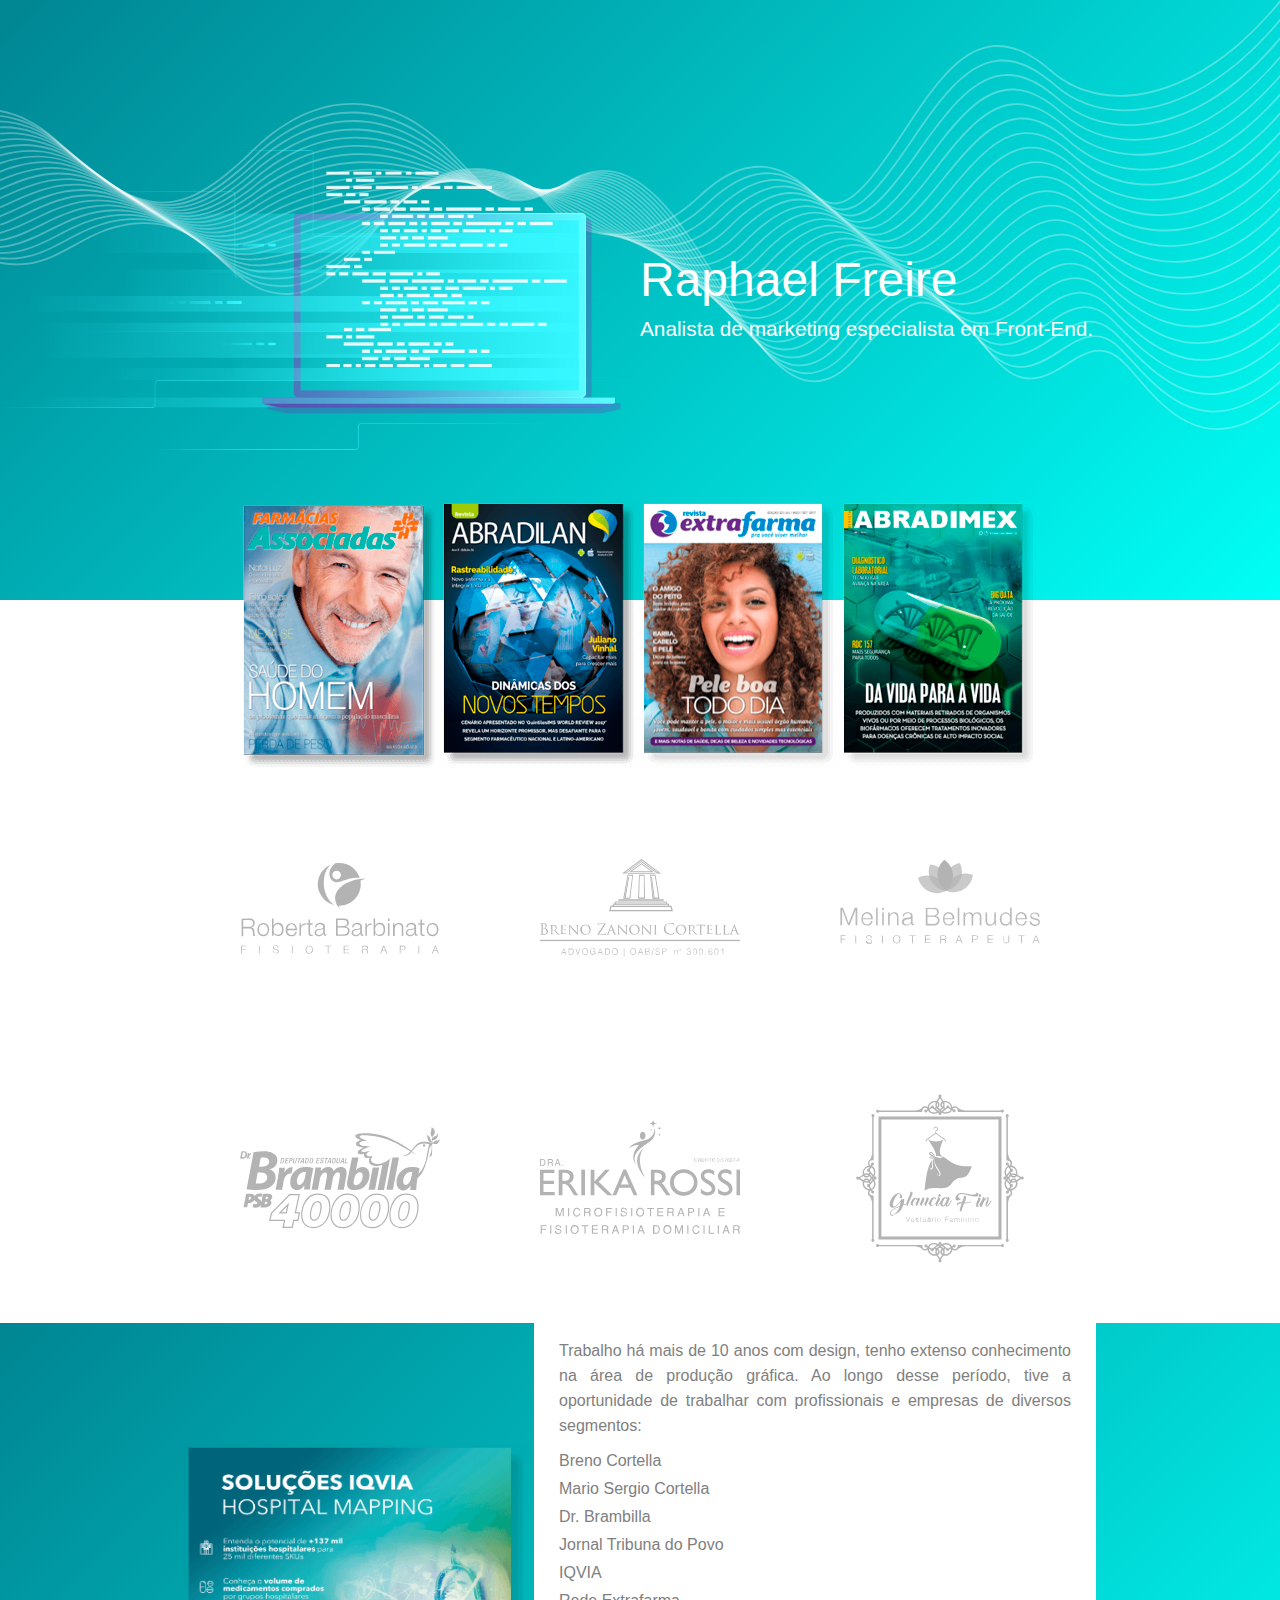
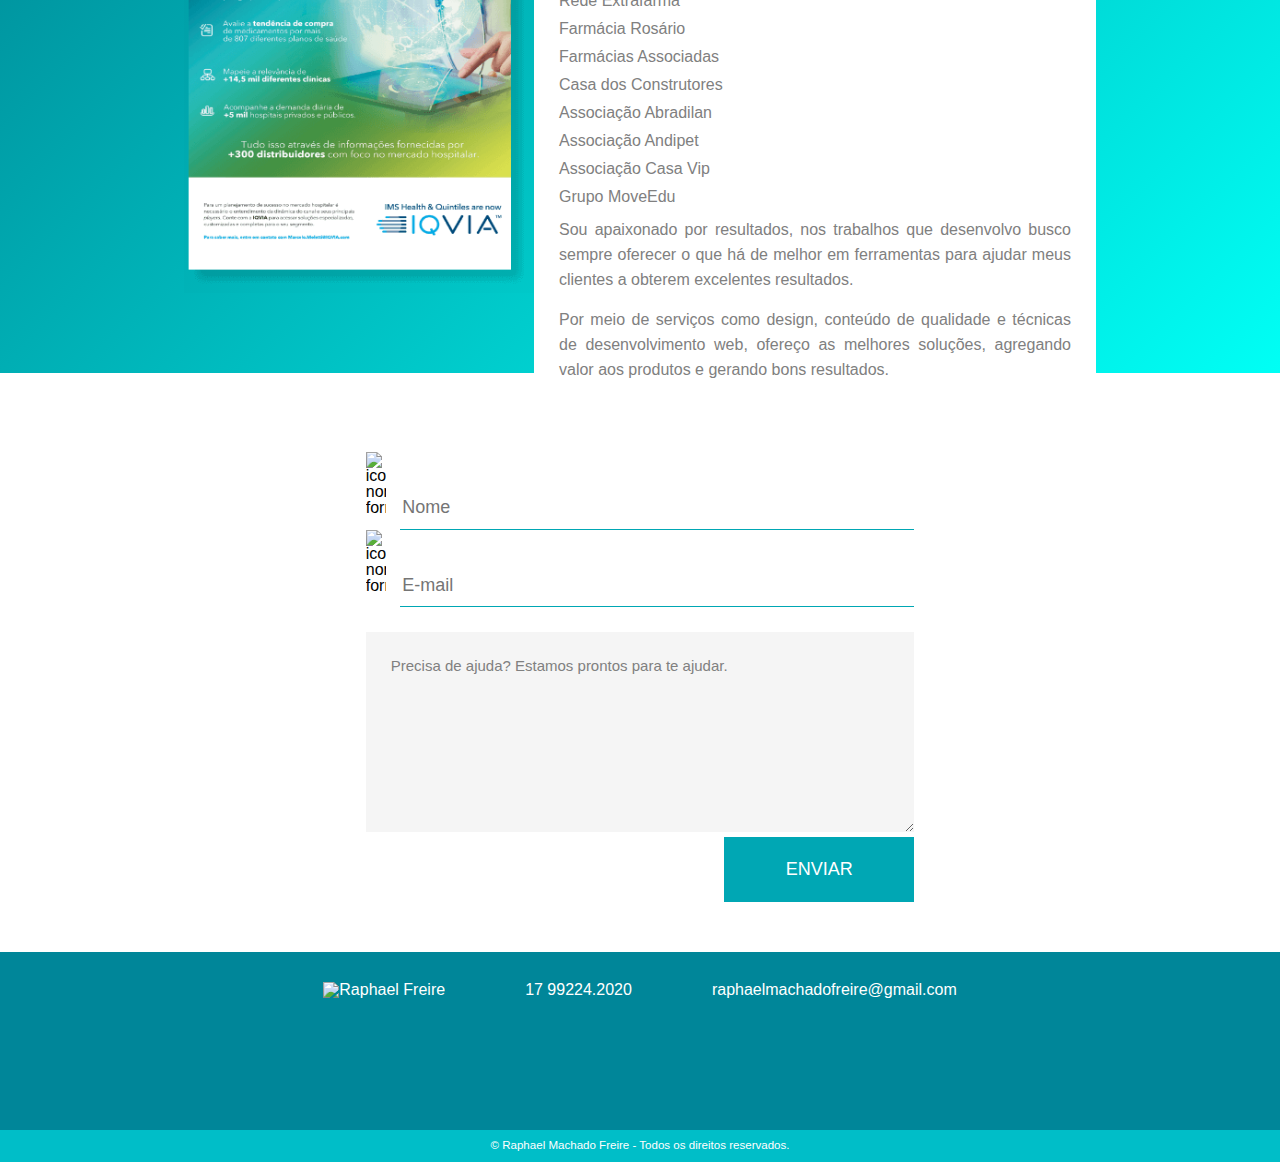
==== index.html @ aec0af68 "adicionando favicon.svg" ====
<!DOCTYPE html>
<html lang="pt-BR">

<head role="head da página com link e meta tag">
     <link rel="canonical" href="https://www.raphaelmachadofreire.com.br">
     
     <!-- github.com/aFarkas/lazysizes -->
     <script async src="js/lazysizes.min.js"></script>

     <!-- Global site tag (gtag.js) - Google Analytics -->
     <script src="https://www.googletagmanager.com/gtag/js?id=UA-25238495-2" async ></script>
     <script async>
          window.dataLayer = window.dataLayer || [];
          function gtag() { dataLayer.push(arguments); }
          gtag('js', new Date());

          gtag('config', 'UA-25238495-2', { 'optimize_id': 'GTM-WN7WGVF' });
     </script>


     <meta charset="UTF-8" />
     <meta name="viewport" content="width=device-width,minimum-scale=1,initial-scale=1">
     <meta name="theme-color" content="#00a7b4">
     <meta http-equiv="X-UA-Compatible" content="ie=edge" />
     <meta name="google-site-verification" content="UfhM5A5IC6pMGNiTQcW6OV1zu-jPOKPZ3PD6AAuu4PM" />
     <meta name="Description" content="Raphael Freire - Analista de Marketing especialista em Front-End. Desenvolvimento de sites e marketing digital que geram bons resultados." />

     <title>Raphael Freire - Desenvolvedor Front-End</title>
     <link rel="manifest" href="/manifest.json">
     <link rel="shortcut icon" type="image/svg" href="img/favicon.png" />
     <link rel="stylesheet preload" as="style" href="css/generic/reset.min.css" />
     <link rel="stylesheet preload" as="style" href="css/generic/base.css" />
     <link rel="stylesheet preload" as="style" href="css/components/primary.css" />
     <link rel="stylesheet preload" as="style" media="(max-width: 750px)" href="css/components/primary-max-750.css" />
     <link rel="stylesheet preload" as="style" media="(max-width: 600px)" href="css/components/primary-max-600.css" />
     <link rel="stylesheet preload" as="style" media="(max-width: 450px)" href="css/components/primary-max-450.css" />
     <link rel="stylesheet preload" as="style" media="(max-width: 320px)" href="css/components/primary-max-320.css" />
     
     <link rel="stylesheet preload" as="style" href="css/components/second.css" />
     <link rel="stylesheet preload" as="style" media="(max-width: 750px)" href="css/components/second-max-750.css" />
     <link rel="stylesheet preload" as="style" media="(max-width: 600px)" href="css/components/second-max-600.css" />
     <link rel="stylesheet preload" as="style" media="(max-width: 450px)" href="css/components/second-max-450.css" />
    <link rel="stylesheet preload" as="style" media="(max-width: 320px)" href="css/components/second-max-320.css" />
      
     <link rel="stylesheet preload" as="style" href="css/components/third.css" />
     <link rel="stylesheet preload" as="style" href="css/components/four.css" />
     <link rel="stylesheet preload" as="style" href="css/components/formulario.css" />
     <link rel="stylesheet preload" as="style" href="css/components/footer.css" />
</head>

<body role="main">
     <div class="primary">
          <img class="lazyload icon-computador" role="img" data-src="img/computador.svg" title="icone de um computador em movimento" alt="icone de um computador" type="image/svg"/>
          <div class="chamada-principal">
               <h1 class="title">Raphael Freire</h1>
               <p class="sub-title">Analista de marketing especialista em Front-End.</p>
          </div>
     </div>

     <div class="second">
          
          
          <img class="lazyload revista" role="img" data-src="/img/revista-associadas.png" title="revista desenvolvida para rede de fármacia associadas" alt="capa da revista associadas" type="image/png">
          <a target="_blank" rel="noopener" href="https://issuu.com/cmn-revistascustomizadas/docs/revista_abradilan_36?e=26752715/52195129">
               <img class="lazyload revista" role="img" data-src="/img/revista-abradilan.png" title="revista desenvolvida para associação abradilan" alt="capa da revista abradilan" type="image/png" />
          </a>
          <a target="_blank" rel="noopener" href="https://issuu.com/freireraphael/docs/revista_extrafarma_33">
               <img class="lazyload revista" role="img" data-src="/img/revista-extrafarma.png" title="revista desenvolvida para rede de fármacia extrafarma" alt="capa da revista extrafarma" type="image/png" />
          </a>
          <a target="_blank" rel="noopener" href="https://issuu.com/cmn-revistascustomizadas/docs/revista_abradimex_02_mobile">
               <img class="lazyload revista" role="img" data-src="/img/revista-abradimex.png" title="revista desenvolvida para associação abradimex" alt="capa da revista abradimex" type="image/png" />
          </a>
     </div>
     <div class="third">
          <div class="logo roberta" role="img" title="logo desenvolvido para fisioterapeuta roberta barbinato" alt="logo fisioterapeuta roberta barbinato"></div>
          <div class="logo breno" role="img" title="logo desenvolvido para advogado breno cortella" alt="logo advogado breno zanoni cortella"></div>
          <div class="logo melina" role="img" title="logo desenvolvido para fisioterapeuta melina" alt="logo fisioterapeuta melina belmudes"></div>
     </div>
     <div class="third">
          <div class="logo brambilla" role="img" title="logo desenvolvido para candidato a deputado estadual dr. brambilla" alt="logo dr. nelson dimas brambilla"></div>
          <div class="logo erika" role="img" title="logo desenvolvido para fisioterapeuta erika rossi" alt="logo fisioterapeuta erika rossi"></div>
          <div class="logo glaucia" role="img" title="logo desenvolvido para loja da glaucia fin" alt="logo loja glaucia fin"></div>
     </div>
     <div class="four">
          <img class="lazyload -destaque" role="img" data-src="/img/anuncio-iqvia.png" title="anuncio desenvolvido para empresa iqvia" alt="anuncio para empresa iqvia" type="image/png" />
          <div class="conteudo">
               <p>
                    Trabalho há mais de 10 anos com design, tenho extenso
                    conhecimento na área de produção gráfica. Ao longo
                    desse período, tive a oportunidade de trabalhar com
                    profissionais e empresas de diversos segmentos:
               </p>
               <ul>
                    <li><a target="_blank" rel="noopener" href="https://brenocortella.com.br">Breno Cortella</a></li>
                    <li>Mario Sergio Cortella</li>
                    <li><a target="_blank" rel="noopener" href="https://issuu.com/freireraphael/docs/jornal-brambilla-40140-araras_-_mob">Dr. Brambilla</a></li>
                    <li><a target="_blank" rel="noopener" href="http://www.tribunadopovo.com.br/">Jornal Tribuna do Povo</a></li>
                    <li><a target="_blank" rel="noopener" href="https://issuu.com/freireraphael/docs/iqvia_insights_-_n_17_-_revisao2">IQVIA</a></li>
                    <li><a target="_blank" rel="noopener" href="https://www.extrafarma.com.br/">Rede Extrafarma</a></li>
                    <li><a target="_blank" rel="noopener" href="https://issuu.com/freireraphael/docs/revista_20rosario">Farmácia Rosário</a></li>
                    <li><a target="_blank" rel="noopener" href="https://farmaciasassociadas.com.br/">Farmácias Associadas</a></li>
                    <li><a target="_blank" rel="noopener" href="https://issuu.com/freireraphael/docs/casa_dos_construtores">Casa dos Construtores</a></li>
                    <li><a target="_blank" rel="noopener" href="http://abradilan.com.br/#/revista">Associação Abradilan</a></li>
                    <li><a target="_blank" rel="noopener" href="https://issuu.com/cmn-revistascustomizadas/docs/petdream_andipet_19?e=26752715/45238994">Associação Andipet</a></li>
                    <li><a target="_blank" rel="noopener" href="https://issuu.com/freireraphael/docs/associacao_casa_vip_19">Associação Casa Vip</a></li>
                    <li><a target="_blank" rel="noopener" href="https://www.moveedu.com.br/">Grupo MoveEdu</a></li>
               </ul>
               <p>
                    Sou apaixonado por resultados, nos trabalhos que
                    desenvolvo busco sempre oferecer o que há de melhor em
                    ferramentas para ajudar meus clientes a obterem
                    excelentes resultados.
               </p>
               <p>
                    Por meio de serviços como design, conteúdo de qualidade
                    e técnicas de desenvolvimento web, ofereço as melhores
                    soluções, agregando valor aos produtos e gerando bons
                    resultados.
               </p>
          </div>
     </div>

     <div role="form" class="formulario">
          <form name="contact" method="POST" data-netlify="true">
               <label>
                    <img class="lazyload icon-nome" type="image/svg" role="img" data-src="/img/icon-form-nome.svg" alt="icone nome formulário">
                    <input class="form-nome" type="text" name="name" placeholder="Nome" />
               </label><br/>
               <label>
                    <img class="lazyload icon-email" type="image/svg" role="img" data-src="/img/icon-form-email.svg" alt="icone nome formulário">
                    <input class="form-email" type="email" name="email" placeholder="E-mail" />
               </label>
               <label> 
                    <textarea class="form-message" name="message">Precisa de ajuda? Estamos prontos para te ajudar.</textarea>
               </label>
               <button type="submit" aria-label ="Enviar Mensagem">Enviar</button>
          </form>
     </div>


     <footer role="contentinfo" class="footer">

          <div class="footer-primary">
               <img class="lazyload foto-rodape" data-src="/img/foto-rodape-raphael-freire.png" alt="Raphael Freire" type="image/png">
               <p class="telefone">17 99224.2020</p>
               <p>raphaelmachadofreire@gmail.com</p>
          </div>
          
          <div class="credito -second">
               <p class="credito">© Raphael Machado Freire - Todos os direitos reservados.</p>
          </div>
          
     </footer>

     <script async type="application/ld+json">
          {
              "@context": "http://schema.org",
              "@type": "Organization",
              "url": "https://www.raphaelmachadofreire.com.br",
              "contactPoint": [
                { "@type": "ContactPoint",
                  "telephone": "+55-17-99224-2020",
                  "contactType": "customer service"
                }],
               "name": "Raphael Freire",
               "description": "Trabalho há mais de 10 anos com design, tenho extenso conhecimento na área de produção gráfica e desenvolvimento web."    
          }
     </script>

     <!--Start of Tawk.to Script-->
     <script async type="text/javascript">
          var Tawk_API = Tawk_API || {}, Tawk_LoadStart = new Date();
          (() => {
               let s1 = document.createElement("script"), s0 = document.querySelectorAll("script")[0];
               s1.async = true;
               s1.src = 'https://embed.tawk.to/5c92f219101df77a8be3ac16/default';
               s1.charset = 'UTF-8';
               s1.setAttribute('crossorigin', '*');
               s0.parentNode.insertBefore(s1, s0);
          })();
     </script>
     <!--End of Tawk.to Script-->

    
     <script src="sw.js"></script>
     <script src="app.js"></script>
    
     </body>
</html>
---- css/generic/base.css ----
body{
  font-family: 'Open Sans', sans-serif;
}
---- css/components/primary.css ----
.primary {
	display: flex;
	align-items: center;
	width: 100%;
	height: 600px;
}

.primary::before {
	content: "";
	width: 100%;
	height: 600px;
	position: absolute;
	top: 0;
	left: 0;
	background: linear-gradient(-45deg, #00fff6 0%, rgba(0, 133, 147, 1) 100%);
	z-index: -1;
}

.primary::after {
	content: "";
	width: 100%;
	height: 600px;
	position: absolute;
	top: 0;
	left: 0;
	background: no-repeat url(/img/linhas-detalhe.svg);
	background-attachment: fixed;
	z-index: -1;
}

.icon-computador {
	position: relative;
	width: 50%;
}

.chamada-principal {
	width: 50%;
}

.title {
	position: relative;
	font-weight: 400;
	font-size: 3em;
	color: #fff;
}

.sub-title {
	position: relative;
	margin-top: 10px;
	color: #fff;
	font-weight: 300;
	font-size: 1.3em;
	line-height: 1.4em;
}
---- css/components/primary-max-750.css ----
@media (max-width: 750px) {
	.primary {
		height: 475px;
	}

	.title {
		font-size: 2.5em;
	}

	.icon-computador {
		width: 45%;
		transform: translateX(-40px);
	}

	.chamada-principal {
		width: 45%;
	}
}
---- css/components/primary-max-600.css ----
@media (max-width: 600px) {
	.primary {
		display: block;
		text-align: center;
		padding-top: 5%;
		height: 450px;
	}

	.sub-title {
		line-height: 1.4em;
		padding-left: 40px;
		padding-right: 40px;
	}

	.primary::before {
		width: 100%;
		height: 450px;
	}

	.icon-computador {
		width: 100%;
		transform: translateX(-113px);
	}

	.chamada-principal {
		width: 100%;
	}
}
---- css/components/primary-max-450.css ----
@media (max-width: 450px) {
	.icon-computador {
		transform: translateX(-83px);
	}
}
---- css/components/primary-max-320.css ----
@media (max-width: 320px) {
	.primary {
		height: 280px;
	}

	.primary::before {
		height: 380px;
	}

	.icon-computador {
		transform: translateX(-50px);
	}

	.title {
		font-size: 2.6em;
	}

	.sub-title {
		padding-left: 10px;
		padding-right: 10px;
	}
}
---- css/components/second.css ----
.second {
	position: relative;
	display: flex;
	align-items: center;
	flex-wrap: wrap;
	justify-content: center;
	margin-top: -100px;
}

.second .revista {
	width: 200px;
	height: 270px;
}
---- css/components/second-max-750.css ----
@media (max-width: 750px) {
	.second {
		margin-top: -35px;
	}

	.second .revista {
		width: 160px;
		height: 230px;
	}
}
---- css/components/second-max-600.css ----
@media (max-width: 600px) {
	.second {
		margin-top: -50px;
		justify-content: center;
	}

	.second .revista {
		width: 120px;
		height: 170px;
	}
}
---- css/components/second-max-450.css ----
@media (max-width: 450px) {
	.second {
		margin-top: -100px;
	}

	.second .revista {
		width: 170px;
		height: 230px;
	}
}
---- css/components/second-max-320.css ----
@media (max-width: 320px) {
	.second {
		margin-top: 0px;
	}

	.second .revista {
		width: 240px;
		height: 300px;
	}
}
---- css/components/third.css ----
.third {
	position: relative;
	display: flex;
	align-items: center;
	flex-wrap: wrap;
	justify-content: center;
}

.third .logo {
	margin: 50px;
	width: 200px;
	height: 170px;
	background-image: url(/img/logos.svg);
	background-size: 100%;
	background-repeat: no-repeat;
}

.roberta {
	background-position-y: -850px;
}

.breno {
	background-position-y: -170px;
}

.melina {
	background-position-y: -686px;
}

.brambilla {
	background-position-y: 0px;
}

.erika {
	background-position-y: -341px;
}

.glaucia {
	background-position-y: -510px;
}
---- css/components/four.css ----
.four::before {
	content: "";
	margin-top: 10px;
	width: 100%;
	height: 650px;
	position: absolute;
	top: 0;
	left: 0;
	background: linear-gradient(
		-45deg,
		rgba(0, 255, 245, 1) 0%,
		rgba(0, 133, 147, 1) 100%
	);
	z-index: -2;
}

.four::after {
	content: "";
	margin-top: 10px;
	width: 100%;
	height: 650px;
	position: absolute;
	top: 0;
	left: 0;
	background: no-repeat url(/img/linhas-detalhe.svg);
	background-position-y: bottom;
	background-attachment: fixed;
	z-index: -1;
}

.four {
	position: relative;
	display: flex;
	flex-wrap: wrap;
	align-items: center;
	justify-content: center;
     width: 100%;
     color: gray;
}

.four .-destaque {
	position: relative;
	width: 350px;
	height: 450px;
}

.four .conteudo {
	width: 30%;
	position: relative;
	background-color: #fff;
	padding: 25px;
}

.four .conteudo > p {
	margin-bottom: 15px;
	line-height: 25px;
	text-align: justify;
}

.four .conteudo > ul {
	margin-top: 10px;
	margin-bottom: 10px;
}

.four .conteudo li {
	margin-bottom: 12px;
}

.four .conteudo ul a {
	text-decoration: none;
	color: inherit;
}

.four .conteudo ul a:hover {
	border-bottom: 1px solid gray;
}

@media (max-width: 1500px) {
	.four .conteudo {
		width: 35%;
	}
}

@media (max-width: 1350px) {
	.four .conteudo {
		width: 40%;
	}
}

@media (max-width: 1100px) {
	.four .conteudo {
		width: 50%;
	}
}

@media (max-width: 850px) {
	.four .-destaque {
		margin-top: 60px;
		margin-bottom: 30px;
	}

	.four .conteudo {
		width: 80%;
	}
}

@media (max-width: 600px) {
	.four .-destaque {
		margin-top: 50px;
		margin-bottom: 40px;
	}

	.four .conteudo {
		width: 100%;
		font-size: 1.2em;
     }
     
     .four .conteudo p{
          line-height: 30px;
     }

	.four .conteudo li {
		margin-bottom: 20px;
	}
}

@media (max-width: 320px) {
	.four .-destaque {
		width: 250px;
		height: 330px;
	}
}
---- css/components/formulario.css ----
.formulario {
     justify-content: center;
     display: flex;
     align-items: center;
     width: 100%;
     appearance: none;
     margin-top: 30px;
     
}

.formulario form input {
     border: none;
     border-radius: 0px;
     height: 40px;
     margin-top: 10px;
}

.formulario .form-nome {
     display: inline-block;
     width: 510px;
     margin-left: 10px;
     font-family: sans-serif;
     font-size: 18px;
     border-bottom: 1px solid #00a7b4;
}

.formulario .form-email {
     display: inline-block;
     width: 510px;
     margin-left: 10px;
     font-size: 18px;
     border-bottom: 1px solid #00a7b4;
}

.icon-nome {
     display: inline-block;
     width: 20px;
}

.icon-email {
     display: inline-block;
     width: 20px;
}

.formulario form .form-message {
     box-sizing: border-box;
     display: block;
     border: none;
     width: 100%;
     height: 200px;
     padding: 25px;
     margin-top: 25px;
     font-size: 15px;
     font-family: sans-serif;
     color: gray;
     background-color: whitesmoke;
}

.formulario form button {
     box-sizing: border-box;
     display: block;
     width: 190px;
     height: 65px;
     border: none;
     background-color: #00a7b4;
     color: #fff;
     font-family: sans-serif;
     font-size: 18px;
     text-transform: uppercase;
     margin-top:5px;
     float: right;
}

@media (max-width: 600px) {
     .formulario .form-nome {
          width: 90%;
     }

     .formulario .form-email {
          width: 90%;
     }

     .formulario form {
          width: 90%;
          margin-top: 0px;
          position: relative;
          display: block;
     }


     .formulario form .form-message {
          box-sizing: border-box;
          width: 100%;
          height: 200px;
          appearance: none;
          border-radius: 0px;
          border: 0px;
     }

     .formulario form button {
          width: 100%;
     }
}


@media(max-width:450px){
     .formulario .form-nome {
          width: 83%;
     }

     .formulario .form-email {
          width: 83%;
     }

     .formulario form {
          width: 85%;  
     }

     .formulario form .form-message {
          width: 100%; 
          font-size: 1.2em;
     }
}
---- css/components/footer.css ----
.footer {
     display: inline-block;
     width: 100%;
     height: 180px;
     margin-top: 50px;
     padding-top: 30px;
     color: #fff;
     background-color: #008699;
     position: relative;
}

.footer-primary {
     display: flex;
     align-items: center;
     justify-content: center;
}

.telefone {
     margin-left: 80px;
     margin-right: 80px;
}

.credito.-second {
     position: absolute;
     bottom: 0px;
     width: 100%;
     background-color: #00bec8;
     padding-top: 10px;
     padding-bottom: 10px;
     text-align: center;
}

.credito {
     font-size: 0.85em;
}

@media (max-width: 600px) {
     .footer {
          text-align: center;
          height: 250px;
     }

     .footer-primary {
          display: inline;
     }

     .foto-rodape {
          transform: translateX(10px);
     }

     .telefone {
          font-size: 20px;
          margin-bottom: 10px;
          margin-left: 0px;
          margin-right: 0px;
          text-decoration: none;
     }
}
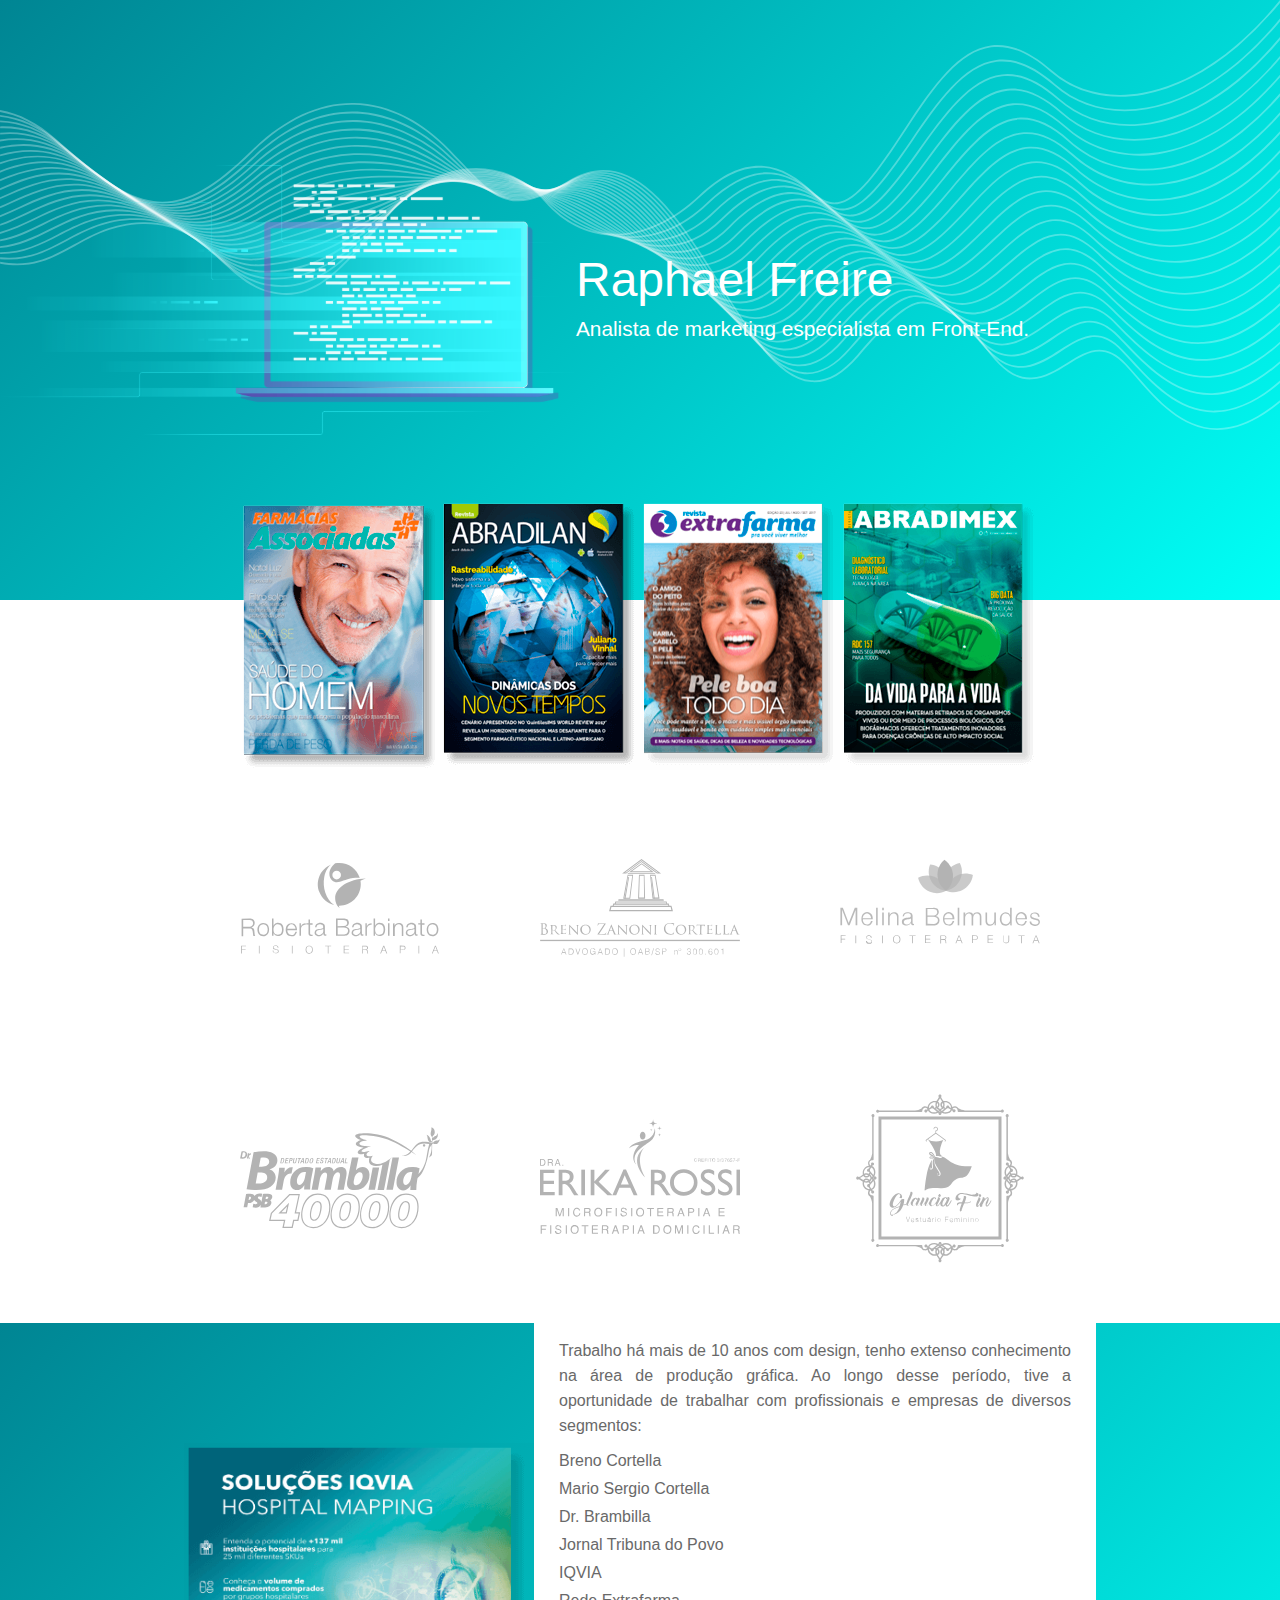
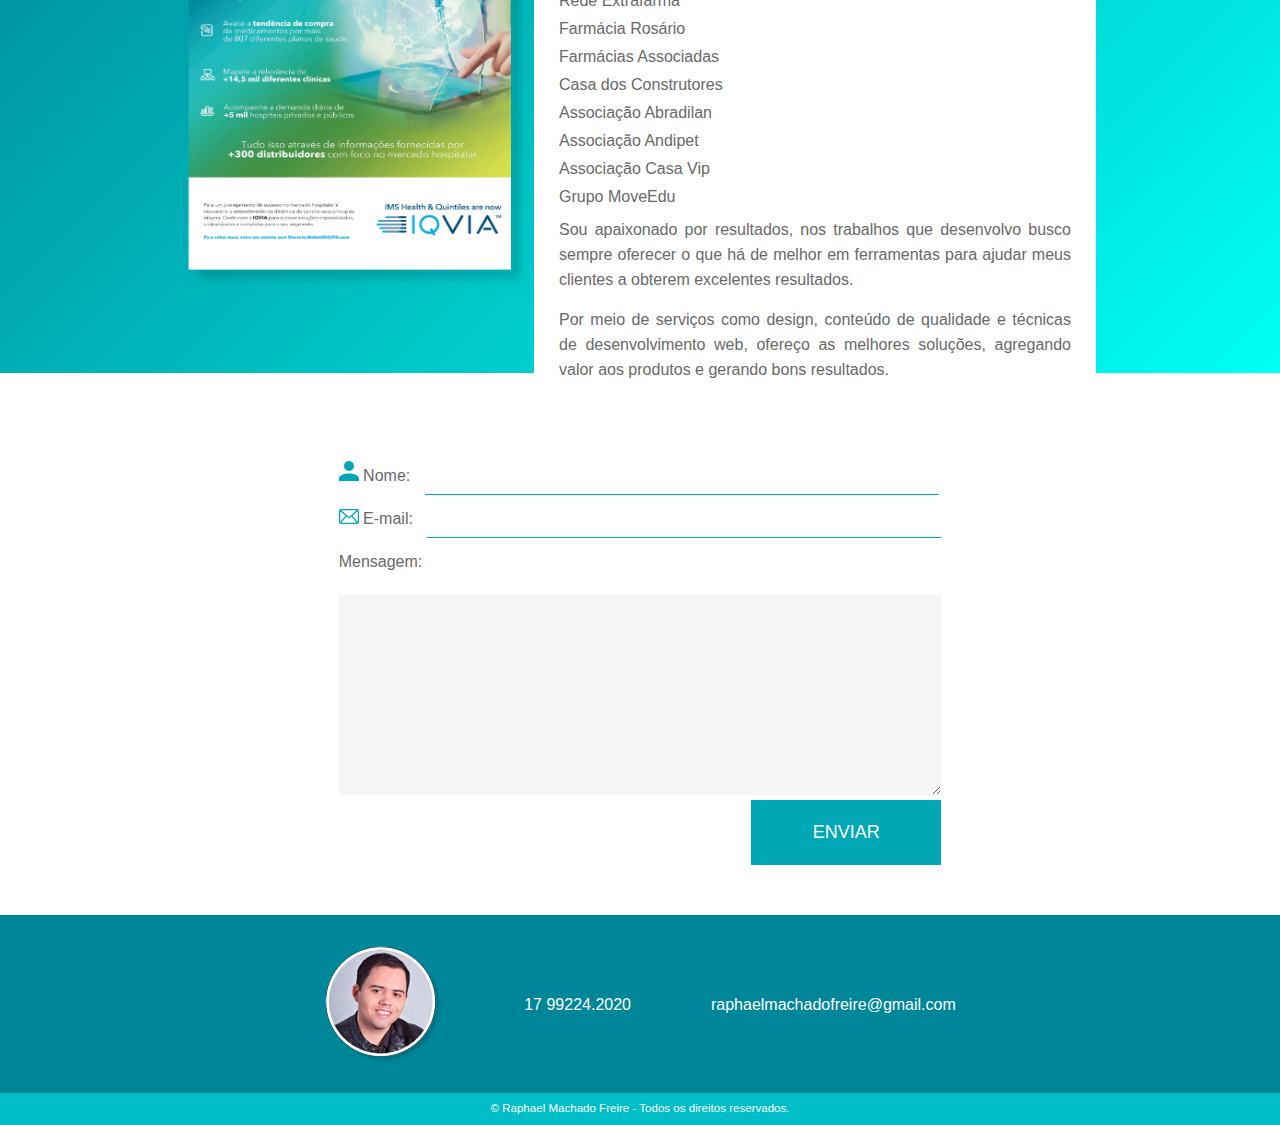
==== commit 06e0c47a: "ajuste necessario formulario e site como um todo" ====
--- a/index.html
+++ b/index.html
@@ -2,7 +2,7 @@
 <html lang="pt-BR">
 
 <head role="head da página com link e meta tag">
-     <link rel="canonical" href="https://www.raphaelmachadofreire.com.br">
+     <link rel="canonical" href="https://www.raphaelmachadofreire.com.br" />
      
      <!-- github.com/aFarkas/lazysizes -->
      <script async src="js/lazysizes.min.js"></script>
@@ -124,14 +124,17 @@
           <form name="contact" method="POST" data-netlify="true">
                <label>
                     <img class="lazyload icon-nome" type="image/svg" role="img" data-src="/img/icon-form-nome.svg" alt="icone nome formulário">
-                    <input class="form-nome" type="text" name="name" placeholder="Nome" />
-               </label><br/>
+                    Nome: <input class="form-nome" type="text" name="name" />
+               </label>
+               <br/>
                <label>
                     <img class="lazyload icon-email" type="image/svg" role="img" data-src="/img/icon-form-email.svg" alt="icone nome formulário">
-                    <input class="form-email" type="email" name="email" placeholder="E-mail" />
+                    E-mail: <input class="form-email" type="email" name="email" />
                </label>
-               <label> 
-                    <textarea class="form-message" name="message">Precisa de ajuda? Estamos prontos para te ajudar.</textarea>
+               <br/><br/>
+               <label>
+                    Mensagem:
+                    <textarea class="form-message" name="message"></textarea>
                </label>
                <button type="submit" aria-label ="Enviar Mensagem">Enviar</button>
           </form>
@@ -167,6 +170,9 @@
           }
      </script>
 
+     <script src="sw.js"></script>
+     <script src="app.js"></script>
+    
      <!--Start of Tawk.to Script-->
      <script async type="text/javascript">
           var Tawk_API = Tawk_API || {}, Tawk_LoadStart = new Date();
@@ -180,10 +186,6 @@
           })();
      </script>
      <!--End of Tawk.to Script-->
-
-    
-     <script src="sw.js"></script>
-     <script src="app.js"></script>
-    
+     
      </body>
 </html>--- a/css/components/primary.css
+++ b/css/components/primary.css
@@ -30,7 +30,7 @@
 
 .icon-computador {
 	position: relative;
-	width: 50%;
+	width: 45%;
 }
 
 .chamada-principal {
--- a/css/components/four.css
+++ b/css/components/four.css
@@ -34,8 +34,8 @@
 	flex-wrap: wrap;
 	align-items: center;
 	justify-content: center;
-     width: 100%;
-     color: gray;
+	width: 100%;
+	color: dimgray;
 }
 
 .four .-destaque {
@@ -72,7 +72,7 @@
 }
 
 .four .conteudo ul a:hover {
-	border-bottom: 1px solid gray;
+	border-bottom: 1px solid black;
 }
 
 @media (max-width: 1500px) {
@@ -113,11 +113,11 @@
 	.four .conteudo {
 		width: 100%;
 		font-size: 1.2em;
-     }
-     
-     .four .conteudo p{
-          line-height: 30px;
-     }
+	}
+
+	.four .conteudo p {
+		line-height: 30px;
+	}
 
 	.four .conteudo li {
 		margin-bottom: 20px;
--- a/css/components/formulario.css
+++ b/css/components/formulario.css
@@ -5,14 +5,14 @@
      width: 100%;
      appearance: none;
      margin-top: 30px;
-     
+     color: dimgray;
 }
 
 .formulario form input {
      border: none;
      border-radius: 0px;
-     height: 40px;
-     margin-top: 10px;
+     height: 35px;
+     margin-top: 5px;
 }
 
 .formulario .form-nome {
@@ -105,11 +105,11 @@
 
 @media(max-width:450px){
      .formulario .form-nome {
-          width: 83%;
+          width: 73%;
      }
 
      .formulario .form-email {
-          width: 83%;
+          width: 73%;
      }
 
      .formulario form {
@@ -120,4 +120,24 @@
           width: 100%; 
           font-size: 1.2em;
      }
+}
+
+@media(max-width: 380px){
+     .formulario .form-nome {
+          width: 70%;
+     }
+
+     .formulario .form-email {
+          width: 70%;
+     }
+}
+
+@media(max-width: 320px){
+     .formulario .form-nome {
+          width: 65%;
+     }
+
+     .formulario .form-email {
+          width: 65%;
+     }
 }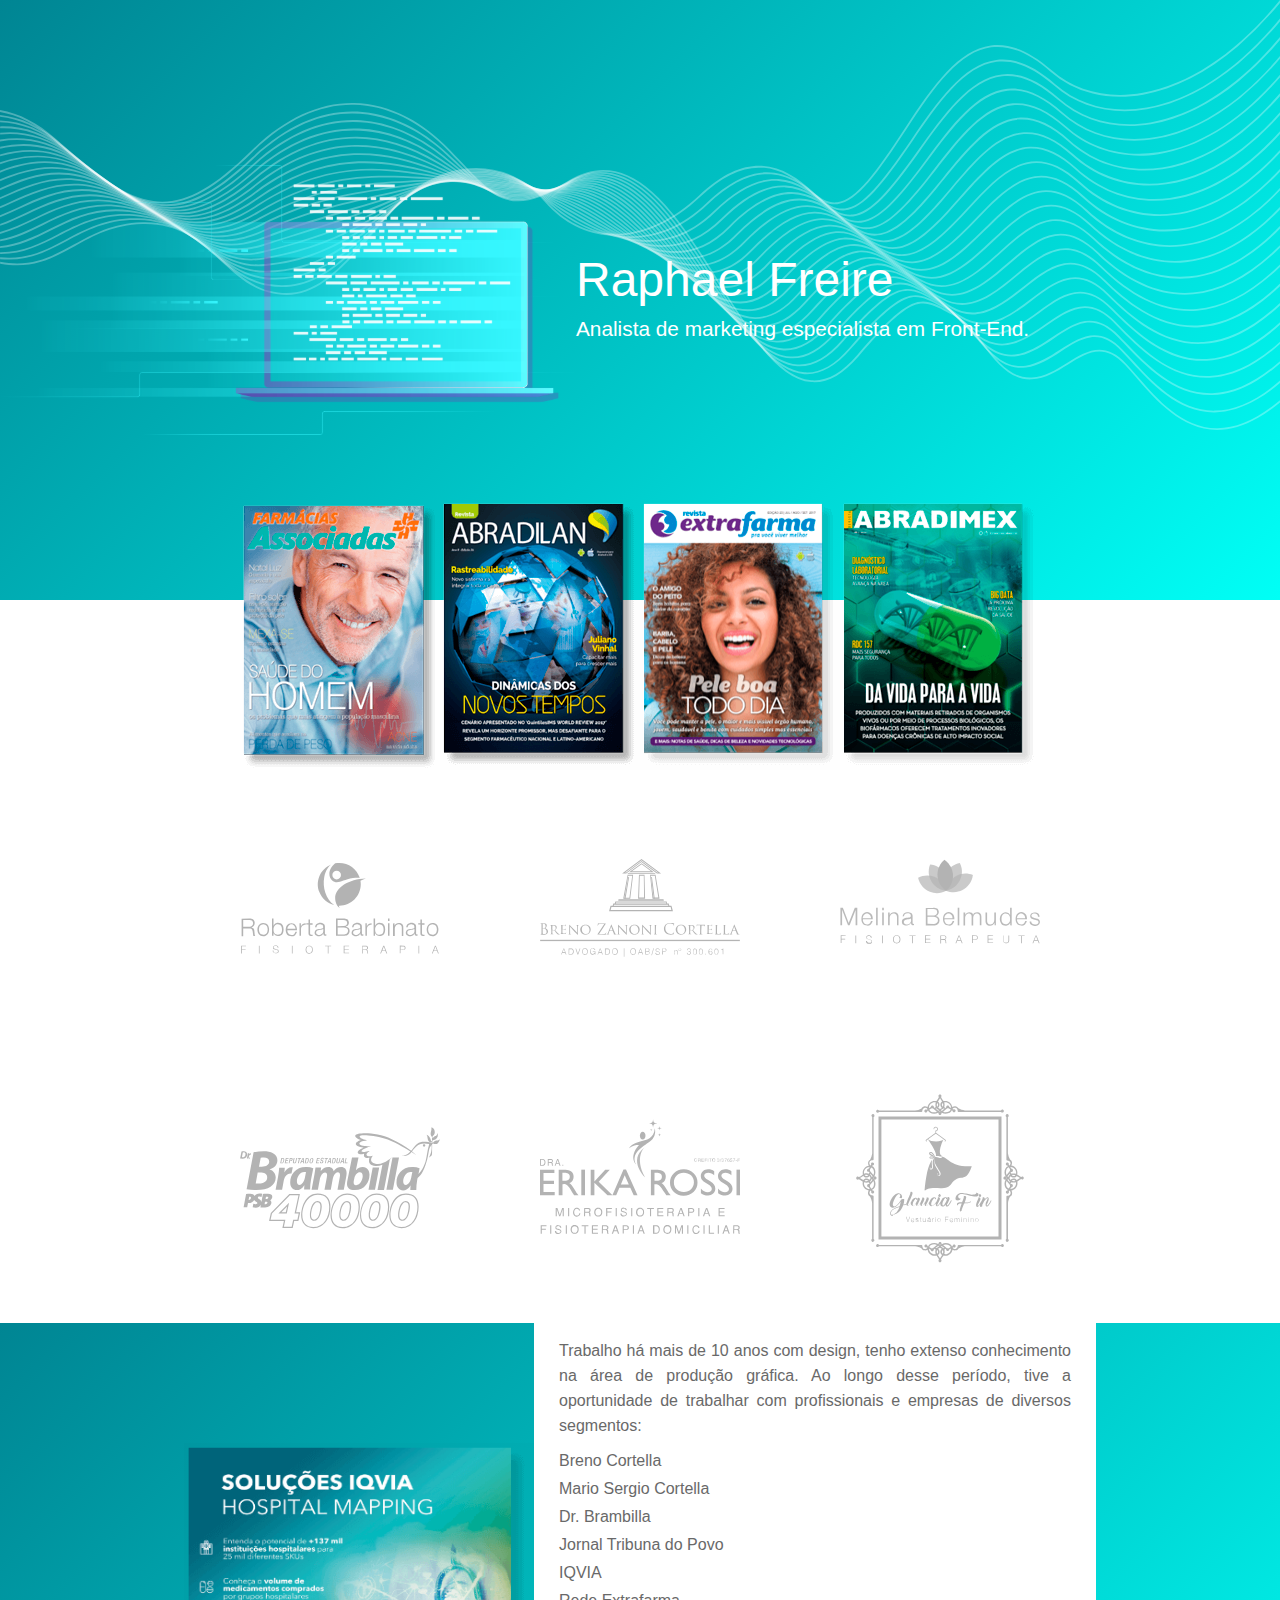
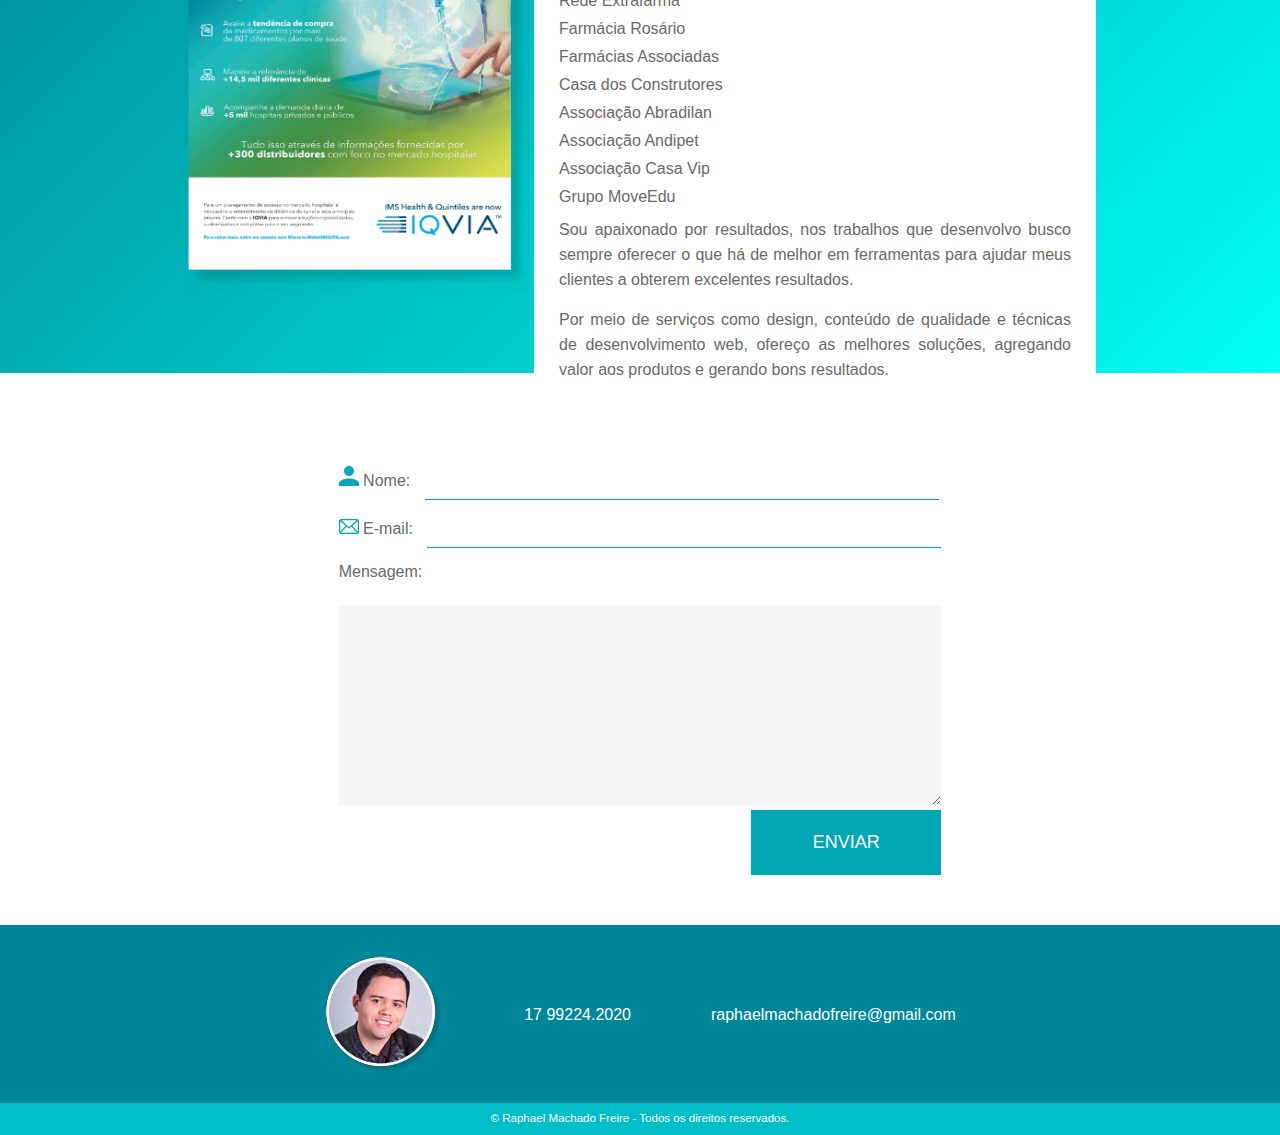
==== commit fcf38875: "removendo chat" ====
--- a/index.html
+++ b/index.html
@@ -173,8 +173,8 @@
      <script src="sw.js"></script>
      <script src="app.js"></script>
     
-     <!--Start of Tawk.to Script-->
-     <script async type="text/javascript">
+     <!-- Start of Tawk.to Script-->
+     <!-- <script async type="text/javascript">
           var Tawk_API = Tawk_API || {}, Tawk_LoadStart = new Date();
           (() => {
                let s1 = document.createElement("script"), s0 = document.querySelectorAll("script")[0];
@@ -184,8 +184,8 @@
                s1.setAttribute('crossorigin', '*');
                s0.parentNode.insertBefore(s1, s0);
           })();
-     </script>
-     <!--End of Tawk.to Script-->
+     </script> -->
+     <!--End of Tawk.to Script -->
      
      </body>
 </html>--- a/css/components/formulario.css
+++ b/css/components/formulario.css
@@ -1,143 +1,141 @@
 .formulario {
-     justify-content: center;
-     display: flex;
-     align-items: center;
-     width: 100%;
-     appearance: none;
-     margin-top: 30px;
-     color: dimgray;
+	justify-content: center;
+	display: flex;
+	align-items: center;
+	width: 100%;
+	appearance: none;
+	margin-top: 30px;
+	color: dimgray;
 }
 
 .formulario form input {
-     border: none;
-     border-radius: 0px;
-     height: 35px;
-     margin-top: 5px;
+	border: none;
+	border-radius: 0px;
+	height: 35px;
+	margin-top: 10px;
 }
 
 .formulario .form-nome {
-     display: inline-block;
-     width: 510px;
-     margin-left: 10px;
-     font-family: sans-serif;
-     font-size: 18px;
-     border-bottom: 1px solid #00a7b4;
+	display: inline-block;
+	width: 510px;
+	margin-left: 10px;
+	font-family: sans-serif;
+	font-size: 18px;
+	border-bottom: 1px solid #00a7b4;
 }
 
 .formulario .form-email {
-     display: inline-block;
-     width: 510px;
-     margin-left: 10px;
-     font-size: 18px;
-     border-bottom: 1px solid #00a7b4;
+	display: inline-block;
+	width: 510px;
+	margin-left: 10px;
+	font-size: 18px;
+	border-bottom: 1px solid #00a7b4;
 }
 
 .icon-nome {
-     display: inline-block;
-     width: 20px;
+	display: inline-block;
+	width: 20px;
 }
 
 .icon-email {
-     display: inline-block;
-     width: 20px;
+	display: inline-block;
+	width: 20px;
 }
 
 .formulario form .form-message {
-     box-sizing: border-box;
-     display: block;
-     border: none;
-     width: 100%;
-     height: 200px;
-     padding: 25px;
-     margin-top: 25px;
-     font-size: 15px;
-     font-family: sans-serif;
-     color: gray;
-     background-color: whitesmoke;
+	box-sizing: border-box;
+	display: block;
+	border: none;
+	width: 100%;
+	height: 200px;
+	padding: 25px;
+	margin-top: 25px;
+	font-size: 15px;
+	font-family: sans-serif;
+	color: gray;
+	background-color: whitesmoke;
 }
 
 .formulario form button {
-     box-sizing: border-box;
-     display: block;
-     width: 190px;
-     height: 65px;
-     border: none;
-     background-color: #00a7b4;
-     color: #fff;
-     font-family: sans-serif;
-     font-size: 18px;
-     text-transform: uppercase;
-     margin-top:5px;
-     float: right;
+	box-sizing: border-box;
+	display: block;
+	width: 190px;
+	height: 65px;
+	border: none;
+	background-color: #00a7b4;
+	color: #fff;
+	font-family: sans-serif;
+	font-size: 18px;
+	text-transform: uppercase;
+	margin-top: 5px;
+	float: right;
 }
 
 @media (max-width: 600px) {
-     .formulario .form-nome {
-          width: 90%;
-     }
+	.formulario .form-nome {
+		width: 90%;
+	}
 
-     .formulario .form-email {
-          width: 90%;
-     }
+	.formulario .form-email {
+		width: 90%;
+	}
 
-     .formulario form {
-          width: 90%;
-          margin-top: 0px;
-          position: relative;
-          display: block;
-     }
+	.formulario form {
+		width: 90%;
+		margin-top: 0px;
+		position: relative;
+		display: block;
+	}
 
+	.formulario form .form-message {
+		box-sizing: border-box;
+		width: 100%;
+		height: 200px;
+		appearance: none;
+		border-radius: 0px;
+		border: 0px;
+	}
 
-     .formulario form .form-message {
-          box-sizing: border-box;
-          width: 100%;
-          height: 200px;
-          appearance: none;
-          border-radius: 0px;
-          border: 0px;
-     }
-
-     .formulario form button {
-          width: 100%;
-     }
+	.formulario form button {
+		width: 100%;
+	}
 }
 
+@media (max-width: 450px) {
+	.formulario .form-nome {
+		width: 73%;
+	}
 
-@media(max-width:450px){
-     .formulario .form-nome {
-          width: 73%;
-     }
+	.formulario .form-email {
+		width: 73%;
+	}
 
-     .formulario .form-email {
-          width: 73%;
-     }
+	.formulario form {
+		width: 85%;
+	}
 
-     .formulario form {
-          width: 85%;  
-     }
-
-     .formulario form .form-message {
-          width: 100%; 
-          font-size: 1.2em;
-     }
+	.formulario form .form-message {
+		width: 100%;
+		font-size: 1.2em;
+	}
 }
 
-@media(max-width: 380px){
-     .formulario .form-nome {
-          width: 70%;
-     }
+@media (max-width: 380px) {
+	.formulario .form-nome {
+		width: 65%;
+	}
 
-     .formulario .form-email {
-          width: 70%;
-     }
+	.formulario .form-email {
+		width: 65%;
+	}
 }
 
-@media(max-width: 320px){
-     .formulario .form-nome {
-          width: 65%;
-     }
+@media (max-width: 320px) {
+	.formulario .form-nome {
+		width: 60%;
+	}
 
-     .formulario .form-email {
-          width: 65%;
-     }
-}+	.formulario .form-email {
+		width: 60%;
+	}
+}
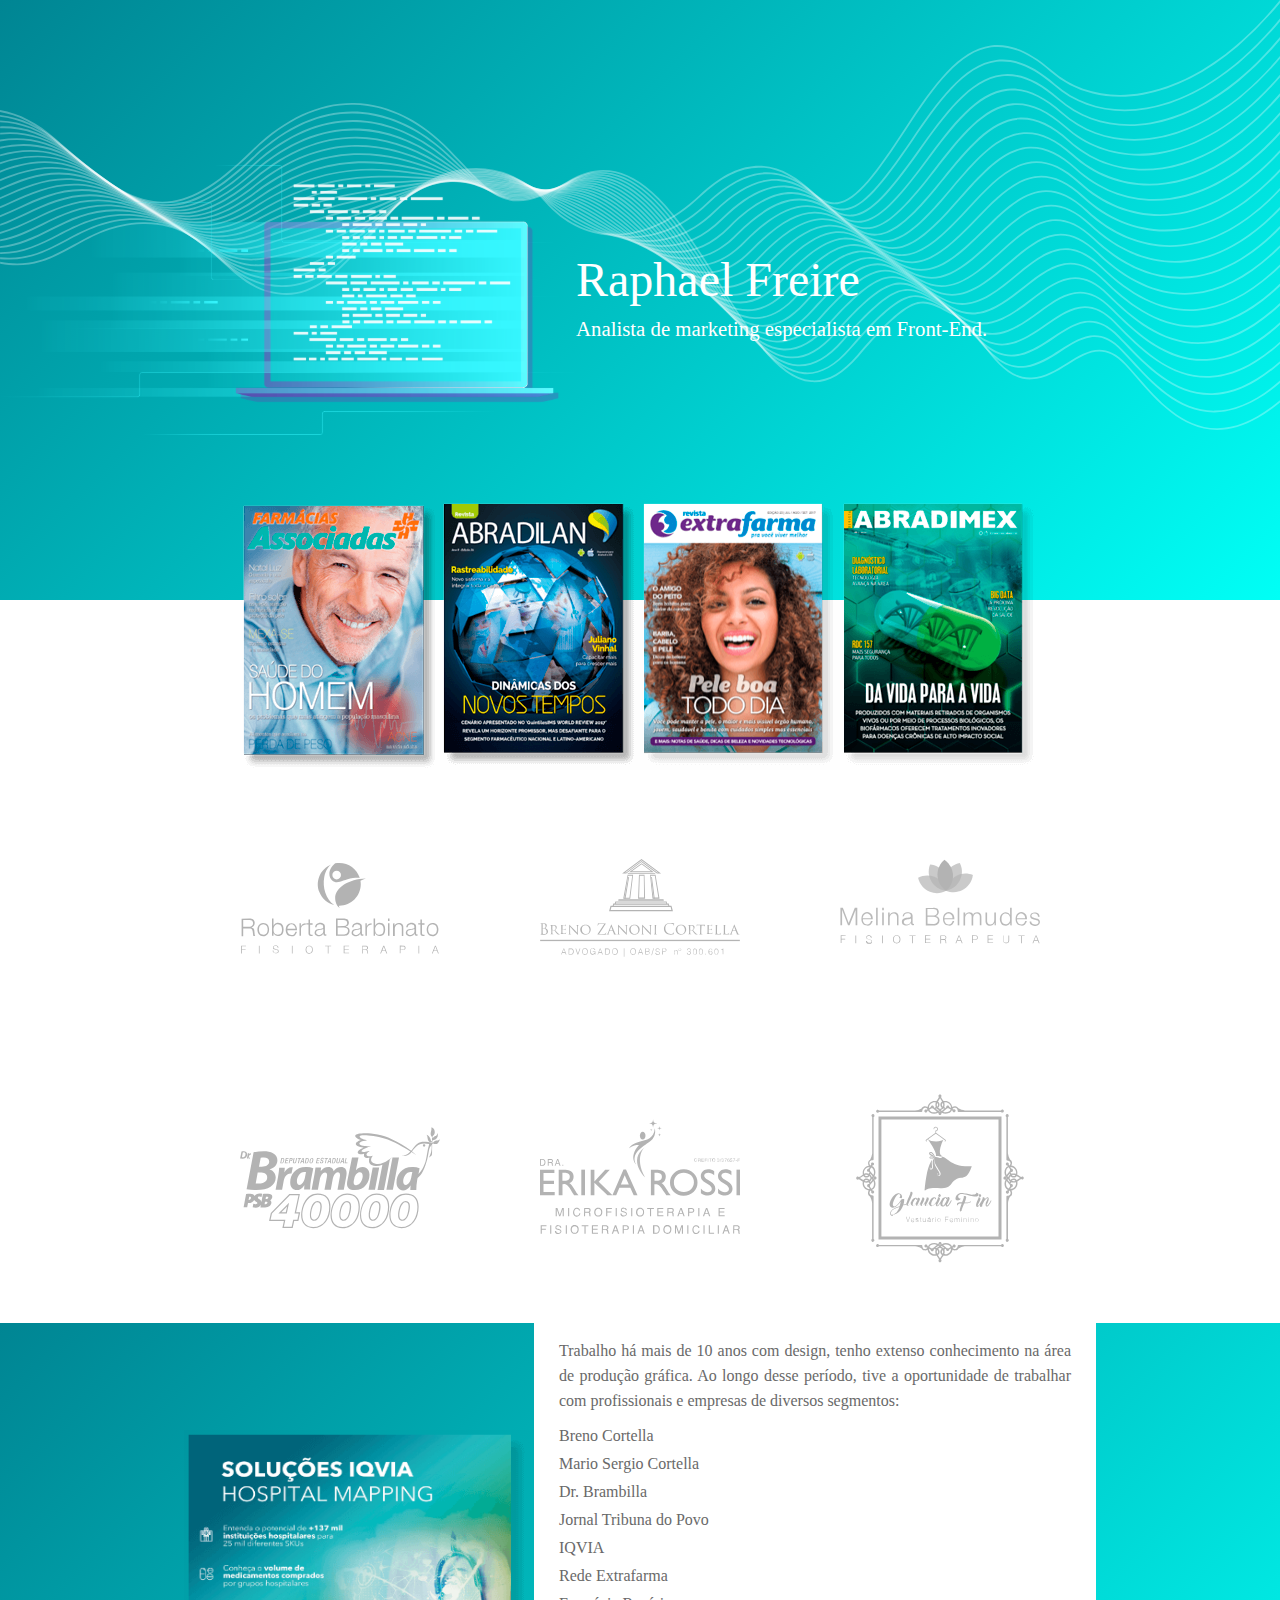
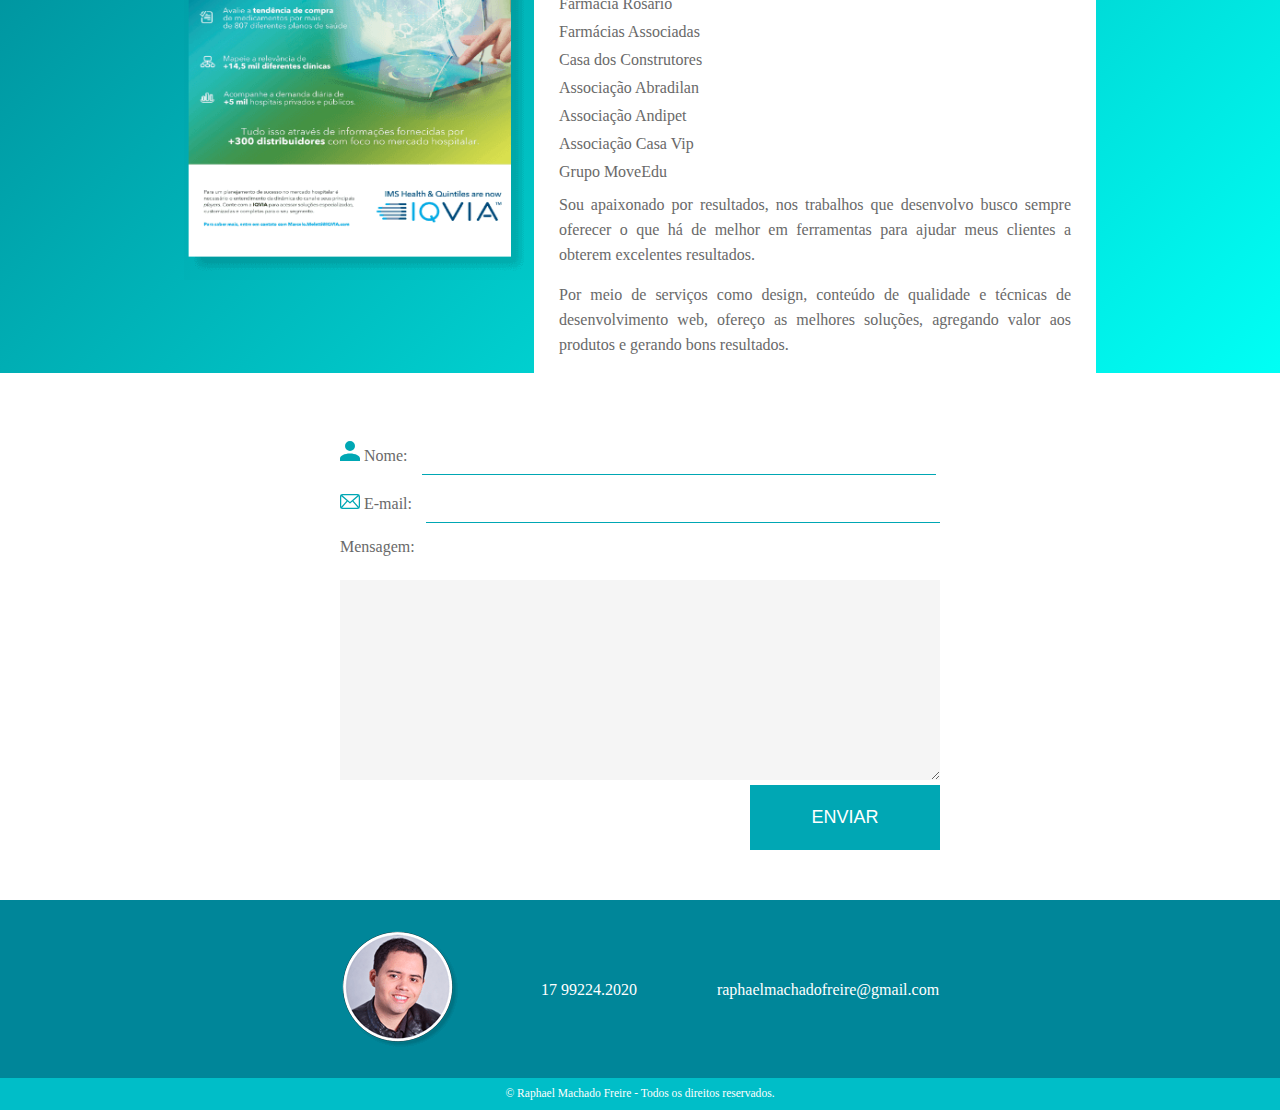
==== commit 8d6ff8e7: "minificando o site" ====
--- a/index.html
+++ b/index.html
@@ -1,162 +1,4 @@
-<!DOCTYPE html>
-<html lang="pt-BR">
-
-<head role="head da página com link e meta tag">
-     <link rel="canonical" href="https://www.raphaelmachadofreire.com.br" />
-     
-     <!-- github.com/aFarkas/lazysizes -->
-     <script async src="js/lazysizes.min.js"></script>
-
-     <!-- Global site tag (gtag.js) - Google Analytics -->
-     <script src="https://www.googletagmanager.com/gtag/js?id=UA-25238495-2" async ></script>
-     <script async>
-          window.dataLayer = window.dataLayer || [];
-          function gtag() { dataLayer.push(arguments); }
-          gtag('js', new Date());
-
-          gtag('config', 'UA-25238495-2', { 'optimize_id': 'GTM-WN7WGVF' });
-     </script>
-
-
-     <meta charset="UTF-8" />
-     <meta name="viewport" content="width=device-width,minimum-scale=1,initial-scale=1">
-     <meta name="theme-color" content="#00a7b4">
-     <meta http-equiv="X-UA-Compatible" content="ie=edge" />
-     <meta name="google-site-verification" content="UfhM5A5IC6pMGNiTQcW6OV1zu-jPOKPZ3PD6AAuu4PM" />
-     <meta name="Description" content="Raphael Freire - Analista de Marketing especialista em Front-End. Desenvolvimento de sites e marketing digital que geram bons resultados." />
-
-     <title>Raphael Freire - Desenvolvedor Front-End</title>
-     <link rel="manifest" href="/manifest.json">
-     <link rel="shortcut icon" type="image/svg" href="img/favicon.png" />
-     <link rel="stylesheet preload" as="style" href="css/generic/reset.min.css" />
-     <link rel="stylesheet preload" as="style" href="css/generic/base.css" />
-     <link rel="stylesheet preload" as="style" href="css/components/primary.css" />
-     <link rel="stylesheet preload" as="style" media="(max-width: 750px)" href="css/components/primary-max-750.css" />
-     <link rel="stylesheet preload" as="style" media="(max-width: 600px)" href="css/components/primary-max-600.css" />
-     <link rel="stylesheet preload" as="style" media="(max-width: 450px)" href="css/components/primary-max-450.css" />
-     <link rel="stylesheet preload" as="style" media="(max-width: 320px)" href="css/components/primary-max-320.css" />
-     
-     <link rel="stylesheet preload" as="style" href="css/components/second.css" />
-     <link rel="stylesheet preload" as="style" media="(max-width: 750px)" href="css/components/second-max-750.css" />
-     <link rel="stylesheet preload" as="style" media="(max-width: 600px)" href="css/components/second-max-600.css" />
-     <link rel="stylesheet preload" as="style" media="(max-width: 450px)" href="css/components/second-max-450.css" />
-    <link rel="stylesheet preload" as="style" media="(max-width: 320px)" href="css/components/second-max-320.css" />
-      
-     <link rel="stylesheet preload" as="style" href="css/components/third.css" />
-     <link rel="stylesheet preload" as="style" href="css/components/four.css" />
-     <link rel="stylesheet preload" as="style" href="css/components/formulario.css" />
-     <link rel="stylesheet preload" as="style" href="css/components/footer.css" />
-</head>
-
-<body role="main">
-     <div class="primary">
-          <img class="lazyload icon-computador" role="img" data-src="img/computador.svg" title="icone de um computador em movimento" alt="icone de um computador" type="image/svg"/>
-          <div class="chamada-principal">
-               <h1 class="title">Raphael Freire</h1>
-               <p class="sub-title">Analista de marketing especialista em Front-End.</p>
-          </div>
-     </div>
-
-     <div class="second">
-          
-          
-          <img class="lazyload revista" role="img" data-src="/img/revista-associadas.png" title="revista desenvolvida para rede de fármacia associadas" alt="capa da revista associadas" type="image/png">
-          <a target="_blank" rel="noopener" href="https://issuu.com/cmn-revistascustomizadas/docs/revista_abradilan_36?e=26752715/52195129">
-               <img class="lazyload revista" role="img" data-src="/img/revista-abradilan.png" title="revista desenvolvida para associação abradilan" alt="capa da revista abradilan" type="image/png" />
-          </a>
-          <a target="_blank" rel="noopener" href="https://issuu.com/freireraphael/docs/revista_extrafarma_33">
-               <img class="lazyload revista" role="img" data-src="/img/revista-extrafarma.png" title="revista desenvolvida para rede de fármacia extrafarma" alt="capa da revista extrafarma" type="image/png" />
-          </a>
-          <a target="_blank" rel="noopener" href="https://issuu.com/cmn-revistascustomizadas/docs/revista_abradimex_02_mobile">
-               <img class="lazyload revista" role="img" data-src="/img/revista-abradimex.png" title="revista desenvolvida para associação abradimex" alt="capa da revista abradimex" type="image/png" />
-          </a>
-     </div>
-     <div class="third">
-          <div class="logo roberta" role="img" title="logo desenvolvido para fisioterapeuta roberta barbinato" alt="logo fisioterapeuta roberta barbinato"></div>
-          <div class="logo breno" role="img" title="logo desenvolvido para advogado breno cortella" alt="logo advogado breno zanoni cortella"></div>
-          <div class="logo melina" role="img" title="logo desenvolvido para fisioterapeuta melina" alt="logo fisioterapeuta melina belmudes"></div>
-     </div>
-     <div class="third">
-          <div class="logo brambilla" role="img" title="logo desenvolvido para candidato a deputado estadual dr. brambilla" alt="logo dr. nelson dimas brambilla"></div>
-          <div class="logo erika" role="img" title="logo desenvolvido para fisioterapeuta erika rossi" alt="logo fisioterapeuta erika rossi"></div>
-          <div class="logo glaucia" role="img" title="logo desenvolvido para loja da glaucia fin" alt="logo loja glaucia fin"></div>
-     </div>
-     <div class="four">
-          <img class="lazyload -destaque" role="img" data-src="/img/anuncio-iqvia.png" title="anuncio desenvolvido para empresa iqvia" alt="anuncio para empresa iqvia" type="image/png" />
-          <div class="conteudo">
-               <p>
-                    Trabalho há mais de 10 anos com design, tenho extenso
-                    conhecimento na área de produção gráfica. Ao longo
-                    desse período, tive a oportunidade de trabalhar com
-                    profissionais e empresas de diversos segmentos:
-               </p>
-               <ul>
-                    <li><a target="_blank" rel="noopener" href="https://brenocortella.com.br">Breno Cortella</a></li>
-                    <li>Mario Sergio Cortella</li>
-                    <li><a target="_blank" rel="noopener" href="https://issuu.com/freireraphael/docs/jornal-brambilla-40140-araras_-_mob">Dr. Brambilla</a></li>
-                    <li><a target="_blank" rel="noopener" href="http://www.tribunadopovo.com.br/">Jornal Tribuna do Povo</a></li>
-                    <li><a target="_blank" rel="noopener" href="https://issuu.com/freireraphael/docs/iqvia_insights_-_n_17_-_revisao2">IQVIA</a></li>
-                    <li><a target="_blank" rel="noopener" href="https://www.extrafarma.com.br/">Rede Extrafarma</a></li>
-                    <li><a target="_blank" rel="noopener" href="https://issuu.com/freireraphael/docs/revista_20rosario">Farmácia Rosário</a></li>
-                    <li><a target="_blank" rel="noopener" href="https://farmaciasassociadas.com.br/">Farmácias Associadas</a></li>
-                    <li><a target="_blank" rel="noopener" href="https://issuu.com/freireraphael/docs/casa_dos_construtores">Casa dos Construtores</a></li>
-                    <li><a target="_blank" rel="noopener" href="http://abradilan.com.br/#/revista">Associação Abradilan</a></li>
-                    <li><a target="_blank" rel="noopener" href="https://issuu.com/cmn-revistascustomizadas/docs/petdream_andipet_19?e=26752715/45238994">Associação Andipet</a></li>
-                    <li><a target="_blank" rel="noopener" href="https://issuu.com/freireraphael/docs/associacao_casa_vip_19">Associação Casa Vip</a></li>
-                    <li><a target="_blank" rel="noopener" href="https://www.moveedu.com.br/">Grupo MoveEdu</a></li>
-               </ul>
-               <p>
-                    Sou apaixonado por resultados, nos trabalhos que
-                    desenvolvo busco sempre oferecer o que há de melhor em
-                    ferramentas para ajudar meus clientes a obterem
-                    excelentes resultados.
-               </p>
-               <p>
-                    Por meio de serviços como design, conteúdo de qualidade
-                    e técnicas de desenvolvimento web, ofereço as melhores
-                    soluções, agregando valor aos produtos e gerando bons
-                    resultados.
-               </p>
-          </div>
-     </div>
-
-     <div role="form" class="formulario">
-          <form name="contact" method="POST" data-netlify="true">
-               <label>
-                    <img class="lazyload icon-nome" type="image/svg" role="img" data-src="/img/icon-form-nome.svg" alt="icone nome formulário">
-                    Nome: <input class="form-nome" type="text" name="name" />
-               </label>
-               <br/>
-               <label>
-                    <img class="lazyload icon-email" type="image/svg" role="img" data-src="/img/icon-form-email.svg" alt="icone nome formulário">
-                    E-mail: <input class="form-email" type="email" name="email" />
-               </label>
-               <br/><br/>
-               <label>
-                    Mensagem:
-                    <textarea class="form-message" name="message"></textarea>
-               </label>
-               <button type="submit" aria-label ="Enviar Mensagem">Enviar</button>
-          </form>
-     </div>
-
-
-     <footer role="contentinfo" class="footer">
-
-          <div class="footer-primary">
-               <img class="lazyload foto-rodape" data-src="/img/foto-rodape-raphael-freire.png" alt="Raphael Freire" type="image/png">
-               <p class="telefone">17 99224.2020</p>
-               <p>raphaelmachadofreire@gmail.com</p>
-          </div>
-          
-          <div class="credito -second">
-               <p class="credito">© Raphael Machado Freire - Todos os direitos reservados.</p>
-          </div>
-          
-     </footer>
-
-     <script async type="application/ld+json">
-          {
+<!DOCTYPE html><html lang="pt-BR"><head role="head da página com link e meta tag"><link rel="canonical" href="https://www.raphaelmachadofreire.com.br"><!-- github.com/aFarkas/lazysizes --><script async src="js/lazysizes.min.js"></script><!-- Global site tag (gtag.js) - Google Analytics --><script src="https://www.googletagmanager.com/gtag/js?id=UA-25238495-2" async></script><script async>function gtag(){dataLayer.push(arguments)}window.dataLayer=window.dataLayer||[],gtag("js",new Date),gtag("config","UA-25238495-2",{optimize_id:"GTM-WN7WGVF"})</script><meta charset="UTF-8"><meta name="viewport" content="width=device-width,minimum-scale=1,initial-scale=1"><meta name="theme-color" content="#00a7b4"><meta http-equiv="X-UA-Compatible" content="ie=edge"><meta name="google-site-verification" content="UfhM5A5IC6pMGNiTQcW6OV1zu-jPOKPZ3PD6AAuu4PM"><meta name="Description" content="Raphael Freire - Analista de Marketing especialista em Front-End. Desenvolvimento de sites e marketing digital que geram bons resultados."><title>Raphael Freire - Desenvolvedor Front-End</title><link rel="manifest" href="/manifest.json"><link rel="shortcut icon" type="image/svg" href="img/favicon.png"><link rel="stylesheet preload" as="style" href="css/generic/reset.min.css"><link rel="stylesheet preload" as="style" href="css/generic/base.min.css"><link rel="stylesheet preload" as="style" href="css/components/primary.min.css"><link rel="stylesheet preload" as="style" media="(max-width: 750px)" href="css/components/primary-max-750.min.css"><link rel="stylesheet preload" as="style" media="(max-width: 600px)" href="css/components/primary-max-600.min.css"><link rel="stylesheet preload" as="style" media="(max-width: 450px)" href="css/components/primary-max-450.min.css"><link rel="stylesheet preload" as="style" media="(max-width: 320px)" href="css/components/primary-max-320.min.css"><link rel="stylesheet preload" as="style" href="css/components/second.css"><link rel="stylesheet preload" as="style" media="(max-width: 750px)" href="css/components/second-max-750.min.css"><link rel="stylesheet preload" as="style" media="(max-width: 600px)" href="css/components/second-max-600.min.css"><link rel="stylesheet preload" as="style" media="(max-width: 450px)" href="css/components/second-max-450.min.css"><link rel="stylesheet preload" as="style" media="(max-width: 320px)" href="css/components/second-max-320.min.css"><link rel="stylesheet preload" as="style" href="css/components/third.min.css"><link rel="stylesheet preload" as="style" href="css/components/four.min.css"><link rel="stylesheet preload" as="style" href="css/components/formulario.min.css"><link rel="stylesheet preload" as="style" href="css/components/footer.min.css"></head><body role="main"><div class="primary"><img class="lazyload icon-computador" role="img" data-src="img/computador.svg" title="icone de um computador em movimento" alt="icone de um computador" type="image/svg"><div class="chamada-principal"><h1 class="title">Raphael Freire</h1><p class="sub-title">Analista de marketing especialista em Front-End.</p></div></div><div class="second"><img class="lazyload revista" role="img" data-src="/img/revista-associadas.png" title="revista desenvolvida para rede de fármacia associadas" alt="capa da revista associadas" type="image/png"> <a target="_blank" rel="noopener" href="https://issuu.com/cmn-revistascustomizadas/docs/revista_abradilan_36?e=26752715/52195129"><img class="lazyload revista" role="img" data-src="/img/revista-abradilan.png" title="revista desenvolvida para associação abradilan" alt="capa da revista abradilan" type="image/png"> </a><a target="_blank" rel="noopener" href="https://issuu.com/freireraphael/docs/revista_extrafarma_33"><img class="lazyload revista" role="img" data-src="/img/revista-extrafarma.png" title="revista desenvolvida para rede de fármacia extrafarma" alt="capa da revista extrafarma" type="image/png"> </a><a target="_blank" rel="noopener" href="https://issuu.com/cmn-revistascustomizadas/docs/revista_abradimex_02_mobile"><img class="lazyload revista" role="img" data-src="/img/revista-abradimex.png" title="revista desenvolvida para associação abradimex" alt="capa da revista abradimex" type="image/png"></a></div><div class="third"><div class="logo roberta" role="img" title="logo desenvolvido para fisioterapeuta roberta barbinato" alt="logo fisioterapeuta roberta barbinato"></div><div class="logo breno" role="img" title="logo desenvolvido para advogado breno cortella" alt="logo advogado breno zanoni cortella"></div><div class="logo melina" role="img" title="logo desenvolvido para fisioterapeuta melina" alt="logo fisioterapeuta melina belmudes"></div></div><div class="third"><div class="logo brambilla" role="img" title="logo desenvolvido para candidato a deputado estadual dr. brambilla" alt="logo dr. nelson dimas brambilla"></div><div class="logo erika" role="img" title="logo desenvolvido para fisioterapeuta erika rossi" alt="logo fisioterapeuta erika rossi"></div><div class="logo glaucia" role="img" title="logo desenvolvido para loja da glaucia fin" alt="logo loja glaucia fin"></div></div><div class="four"><img class="lazyload -destaque" role="img" data-src="/img/anuncio-iqvia.png" title="anuncio desenvolvido para empresa iqvia" alt="anuncio para empresa iqvia" type="image/png"><div class="conteudo"><p>Trabalho há mais de 10 anos com design, tenho extenso conhecimento na área de produção gráfica. Ao longo desse período, tive a oportunidade de trabalhar com profissionais e empresas de diversos segmentos:</p><ul><li><a target="_blank" rel="noopener" href="https://brenocortella.com.br">Breno Cortella</a></li><li>Mario Sergio Cortella</li><li><a target="_blank" rel="noopener" href="https://issuu.com/freireraphael/docs/jornal-brambilla-40140-araras_-_mob">Dr. Brambilla</a></li><li><a target="_blank" rel="noopener" href="http://www.tribunadopovo.com.br/">Jornal Tribuna do Povo</a></li><li><a target="_blank" rel="noopener" href="https://issuu.com/freireraphael/docs/iqvia_insights_-_n_17_-_revisao2">IQVIA</a></li><li><a target="_blank" rel="noopener" href="https://www.extrafarma.com.br/">Rede Extrafarma</a></li><li><a target="_blank" rel="noopener" href="https://issuu.com/freireraphael/docs/revista_20rosario">Farmácia Rosário</a></li><li><a target="_blank" rel="noopener" href="https://farmaciasassociadas.com.br/">Farmácias Associadas</a></li><li><a target="_blank" rel="noopener" href="https://issuu.com/freireraphael/docs/casa_dos_construtores">Casa dos Construtores</a></li><li><a target="_blank" rel="noopener" href="http://abradilan.com.br/#/revista">Associação Abradilan</a></li><li><a target="_blank" rel="noopener" href="https://issuu.com/cmn-revistascustomizadas/docs/petdream_andipet_19?e=26752715/45238994">Associação Andipet</a></li><li><a target="_blank" rel="noopener" href="https://issuu.com/freireraphael/docs/associacao_casa_vip_19">Associação Casa Vip</a></li><li><a target="_blank" rel="noopener" href="https://www.moveedu.com.br/">Grupo MoveEdu</a></li></ul><p>Sou apaixonado por resultados, nos trabalhos que desenvolvo busco sempre oferecer o que há de melhor em ferramentas para ajudar meus clientes a obterem excelentes resultados.</p><p>Por meio de serviços como design, conteúdo de qualidade e técnicas de desenvolvimento web, ofereço as melhores soluções, agregando valor aos produtos e gerando bons resultados.</p></div></div><div role="form" class="formulario"><form name="contact" method="POST" data-netlify="true"><label><img class="lazyload icon-nome" type="image/svg" role="img" data-src="/img/icon-form-nome.svg" alt="icone nome formulário"> Nome: <input class="form-nome" type="text" name="name"></label><br><label><img class="lazyload icon-email" type="image/svg" role="img" data-src="/img/icon-form-email.svg" alt="icone nome formulário"> E-mail: <input class="form-email" type="email" name="email"></label><br><br><label>Mensagem: <textarea class="form-message" name="message"></textarea></label> <button type="submit" aria-label="Enviar Mensagem">Enviar</button></form></div><footer role="contentinfo" class="footer"><div class="footer-primary"><img class="lazyload foto-rodape" data-src="/img/foto-rodape-raphael-freire.png" alt="Raphael Freire" type="image/png"><p class="telefone">17 99224.2020</p><p>raphaelmachadofreire@gmail.com</p></div><div class="credito -second"><p class="credito">© Raphael Machado Freire - Todos os direitos reservados.</p></div></footer><script async type="application/ld+json">{
               "@context": "http://schema.org",
               "@type": "Organization",
               "url": "https://www.raphaelmachadofreire.com.br",
@@ -167,15 +9,7 @@
                 }],
                "name": "Raphael Freire",
                "description": "Trabalho há mais de 10 anos com design, tenho extenso conhecimento na área de produção gráfica e desenvolvimento web."    
-          }
-     </script>
-
-     <script src="sw.js"></script>
-     <script src="app.js"></script>
-    
-     <!-- Start of Tawk.to Script-->
-     <!-- <script async type="text/javascript">
-          var Tawk_API = Tawk_API || {}, Tawk_LoadStart = new Date();
+          }</script><script src="sw.js"></script><script src="app.js"></script><!-- Start of Tawk.to Script--><script async type="text/javascript">var Tawk_API = Tawk_API || {}, Tawk_LoadStart = new Date();
           (() => {
                let s1 = document.createElement("script"), s0 = document.querySelectorAll("script")[0];
                s1.async = true;
@@ -183,9 +17,4 @@
                s1.charset = 'UTF-8';
                s1.setAttribute('crossorigin', '*');
                s0.parentNode.insertBefore(s1, s0);
-          })();
-     </script> -->
-     <!--End of Tawk.to Script -->
-     
-     </body>
-</html>+          })();</script><!--End of Tawk.to Script --></body></html>--- a/css/components/primary.min.css
+++ b/css/components/primary.min.css
@@ -0,0 +1 @@
+.primary{display:flex;align-items:center;width:100%;height:600px}.primary::before{content:"";width:100%;height:600px;position:absolute;top:0;left:0;background:linear-gradient(-45deg,#00fff6 0,rgba(0,133,147,1) 100%);z-index:-1}.primary::after{content:"";width:100%;height:600px;position:absolute;top:0;left:0;background:no-repeat url(/img/linhas-detalhe.svg);background-attachment:fixed;z-index:-1}.icon-computador{position:relative;width:45%}.chamada-principal{width:50%}.title{position:relative;font-weight:400;font-size:3em;color:#fff}.sub-title{position:relative;margin-top:10px;color:#fff;font-weight:300;font-size:1.3em;line-height:1.4em}--- a/css/components/primary-max-750.min.css
+++ b/css/components/primary-max-750.min.css
@@ -0,0 +1 @@
+@media (max-width:750px){.primary{height:475px}.title{font-size:2.5em}.icon-computador{width:45%;transform:translateX(-40px)}.chamada-principal{width:45%}}--- a/css/components/primary-max-600.min.css
+++ b/css/components/primary-max-600.min.css
@@ -0,0 +1 @@
+@media (max-width:600px){.primary{display:block;text-align:center;padding-top:5%;height:450px}.sub-title{line-height:1.4em;padding-left:40px;padding-right:40px}.primary::before{width:100%;height:450px}.icon-computador{width:100%;transform:translateX(-113px)}.chamada-principal{width:100%}}--- a/css/components/primary-max-450.min.css
+++ b/css/components/primary-max-450.min.css
@@ -0,0 +1 @@
+@media (max-width:450px){.icon-computador{transform:translateX(-83px)}}--- a/css/components/primary-max-320.min.css
+++ b/css/components/primary-max-320.min.css
@@ -0,0 +1 @@
+@media (max-width:320px){.primary{height:280px}.primary::before{height:380px}.icon-computador{transform:translateX(-50px)}.title{font-size:2.6em}.sub-title{padding-left:10px;padding-right:10px}}--- a/css/components/second-max-750.min.css
+++ b/css/components/second-max-750.min.css
@@ -0,0 +1 @@
+@media (max-width:750px){.second{margin-top:-35px}.second .revista{width:160px;height:230px}}--- a/css/components/second-max-600.min.css
+++ b/css/components/second-max-600.min.css
@@ -0,0 +1 @@
+@media (max-width:600px){.second{margin-top:-50px;justify-content:center}.second .revista{width:120px;height:170px}}--- a/css/components/second-max-450.min.css
+++ b/css/components/second-max-450.min.css
@@ -0,0 +1 @@
+@media (max-width:450px){.second{margin-top:-100px}.second .revista{width:170px;height:230px}}--- a/css/components/second-max-320.min.css
+++ b/css/components/second-max-320.min.css
@@ -0,0 +1 @@
+@media (max-width:320px){.second{margin-top:0}.second .revista{width:240px;height:300px}}--- a/css/components/third.min.css
+++ b/css/components/third.min.css
@@ -0,0 +1 @@
+.third{position:relative;display:flex;align-items:center;flex-wrap:wrap;justify-content:center}.third .logo{margin:50px;width:200px;height:170px;background-image:url(/img/logos.svg);background-size:100%;background-repeat:no-repeat}.roberta{background-position-y:-850px}.breno{background-position-y:-170px}.melina{background-position-y:-686px}.brambilla{background-position-y:0}.erika{background-position-y:-341px}.glaucia{background-position-y:-510px}--- a/css/components/four.min.css
+++ b/css/components/four.min.css
@@ -0,0 +1 @@
+.four::before{content:"";margin-top:10px;width:100%;height:650px;position:absolute;top:0;left:0;background:linear-gradient(-45deg,rgba(0,255,245,1) 0,rgba(0,133,147,1) 100%);z-index:-2}.four::after{content:"";margin-top:10px;width:100%;height:650px;position:absolute;top:0;left:0;background:no-repeat url(/img/linhas-detalhe.svg);background-position-y:bottom;background-attachment:fixed;z-index:-1}.four{position:relative;display:flex;flex-wrap:wrap;align-items:center;justify-content:center;width:100%;color:#696969}.four .-destaque{position:relative;width:350px;height:450px}.four .conteudo{width:30%;position:relative;background-color:#fff;padding:25px}.four .conteudo>p{margin-bottom:15px;line-height:25px;text-align:justify}.four .conteudo>ul{margin-top:10px;margin-bottom:10px}.four .conteudo li{margin-bottom:12px}.four .conteudo ul a{text-decoration:none;color:inherit}.four .conteudo ul a:hover{border-bottom:1px solid #000}@media (max-width:1500px){.four .conteudo{width:35%}}@media (max-width:1350px){.four .conteudo{width:40%}}@media (max-width:1100px){.four .conteudo{width:50%}}@media (max-width:850px){.four .-destaque{margin-top:60px;margin-bottom:30px}.four .conteudo{width:80%}}@media (max-width:600px){.four .-destaque{margin-top:50px;margin-bottom:40px}.four .conteudo{width:100%;font-size:1.2em}.four .conteudo p{line-height:30px}.four .conteudo li{margin-bottom:20px}}@media (max-width:320px){.four .-destaque{width:250px;height:330px}}--- a/css/components/formulario.min.css
+++ b/css/components/formulario.min.css
@@ -0,0 +1 @@
+.formulario{justify-content:center;display:flex;align-items:center;width:100%;appearance:none;margin-top:30px;color:#696969}.formulario form input{border:none;border-radius:0;height:35px;margin-top:10px}.formulario .form-nome{display:inline-block;width:510px;margin-left:10px;font-family:sans-serif;font-size:18px;border-bottom:1px solid #00a7b4}.formulario .form-email{display:inline-block;width:510px;margin-left:10px;font-size:18px;border-bottom:1px solid #00a7b4}.icon-nome{display:inline-block;width:20px}.icon-email{display:inline-block;width:20px}.formulario form .form-message{box-sizing:border-box;display:block;border:none;width:100%;height:200px;padding:25px;margin-top:25px;font-size:15px;font-family:sans-serif;color:gray;background-color:#f5f5f5}.formulario form button{box-sizing:border-box;display:block;width:190px;height:65px;border:none;background-color:#00a7b4;color:#fff;font-family:sans-serif;font-size:18px;text-transform:uppercase;margin-top:5px;float:right}@media (max-width:600px){.formulario .form-nome{width:90%}.formulario .form-email{width:90%}.formulario form{width:90%;margin-top:0;position:relative;display:block}.formulario form .form-message{box-sizing:border-box;width:100%;height:200px;appearance:none;border-radius:0;border:0}.formulario form button{width:100%}}@media (max-width:450px){.formulario .form-nome{width:73%}.formulario .form-email{width:73%}.formulario form{width:85%}.formulario form .form-message{width:100%;font-size:1.2em}}@media (max-width:380px){.formulario .form-nome{width:65%}.formulario .form-email{width:65%}}@media (max-width:320px){.formulario .form-nome{width:60%}.formulario .form-email{width:60%}}--- a/css/components/footer.min.css
+++ b/css/components/footer.min.css
@@ -0,0 +1 @@
+.footer{display:inline-block;width:100%;height:180px;margin-top:50px;padding-top:30px;color:#fff;background-color:#008699;position:relative}.footer-primary{display:flex;align-items:center;justify-content:center}.telefone{margin-left:80px;margin-right:80px}.credito.-second{position:absolute;bottom:0;width:100%;background-color:#00bec8;padding-top:10px;padding-bottom:10px;text-align:center}.credito{font-size:.85em}@media (max-width:600px){.footer{text-align:center;height:250px}.footer-primary{display:inline}.foto-rodape{transform:translateX(10px)}.telefone{font-size:20px;margin-bottom:10px;margin-left:0;margin-right:0;text-decoration:none}}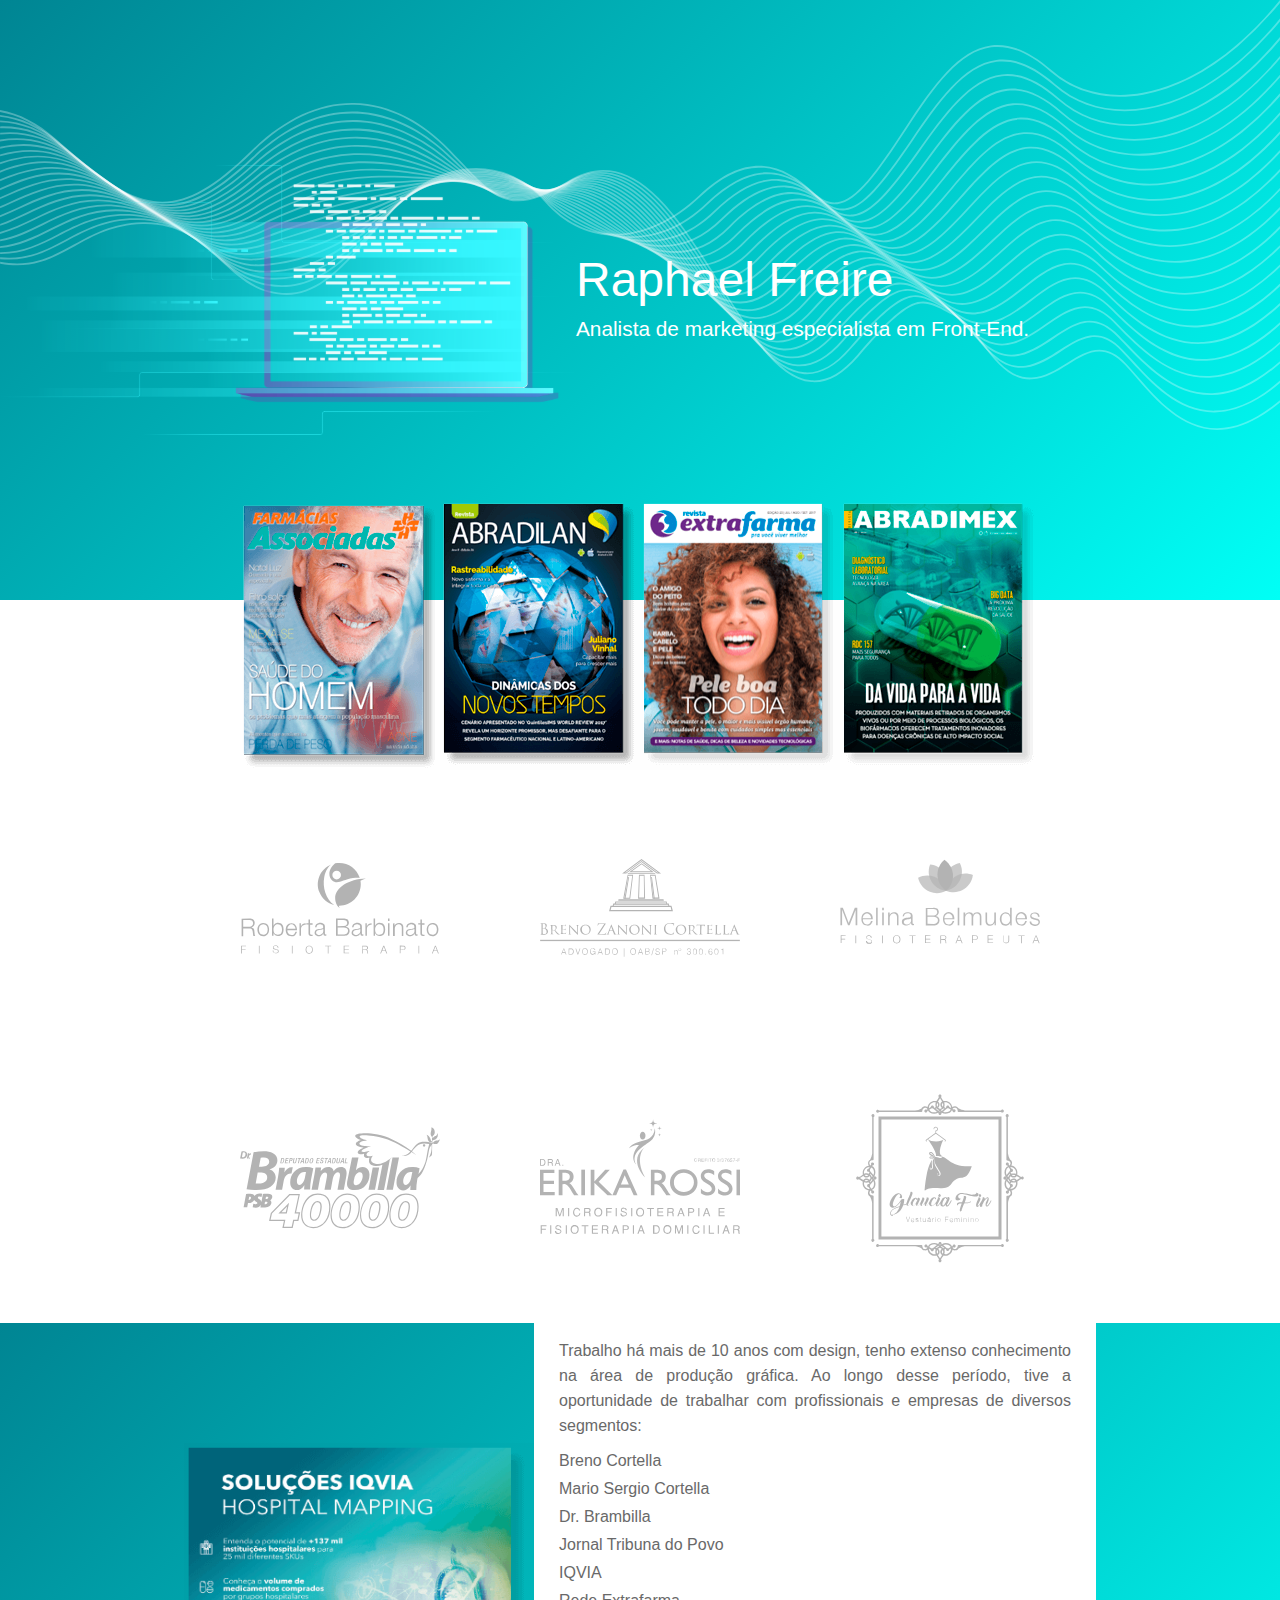
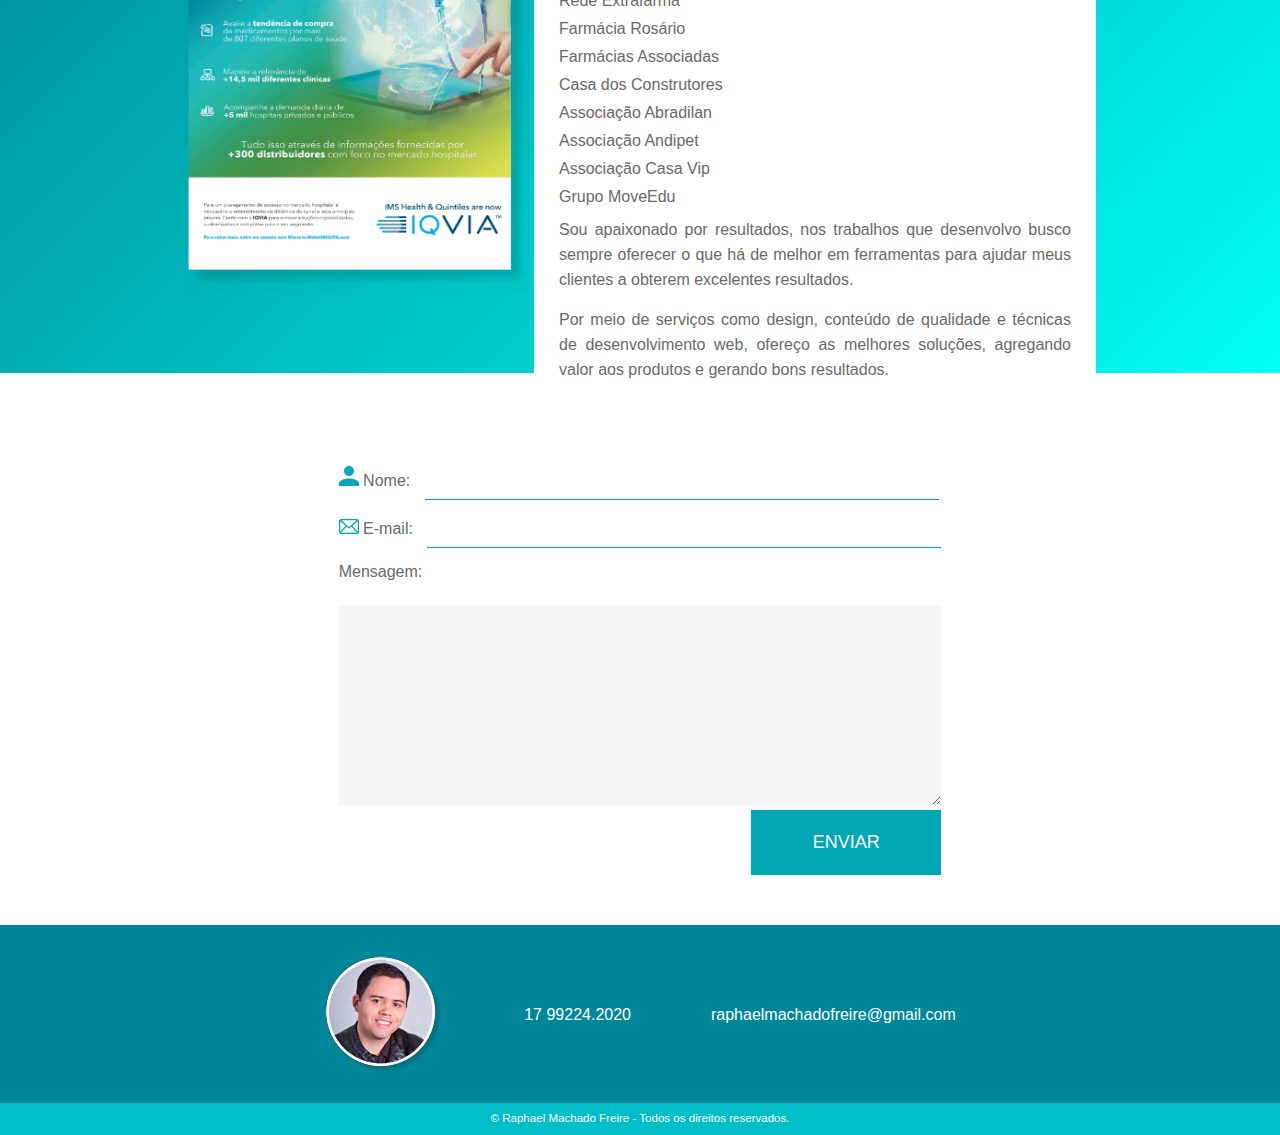
==== commit 2a809ad7: "ajustado arquivo reset" ====
--- a/index.html
+++ b/index.html
@@ -1,4 +1,4 @@
-<!DOCTYPE html><html lang="pt-BR"><head role="head da página com link e meta tag"><link rel="canonical" href="https://www.raphaelmachadofreire.com.br"><!-- github.com/aFarkas/lazysizes --><script async src="js/lazysizes.min.js"></script><!-- Global site tag (gtag.js) - Google Analytics --><script src="https://www.googletagmanager.com/gtag/js?id=UA-25238495-2" async></script><script async>function gtag(){dataLayer.push(arguments)}window.dataLayer=window.dataLayer||[],gtag("js",new Date),gtag("config","UA-25238495-2",{optimize_id:"GTM-WN7WGVF"})</script><meta charset="UTF-8"><meta name="viewport" content="width=device-width,minimum-scale=1,initial-scale=1"><meta name="theme-color" content="#00a7b4"><meta http-equiv="X-UA-Compatible" content="ie=edge"><meta name="google-site-verification" content="UfhM5A5IC6pMGNiTQcW6OV1zu-jPOKPZ3PD6AAuu4PM"><meta name="Description" content="Raphael Freire - Analista de Marketing especialista em Front-End. Desenvolvimento de sites e marketing digital que geram bons resultados."><title>Raphael Freire - Desenvolvedor Front-End</title><link rel="manifest" href="/manifest.json"><link rel="shortcut icon" type="image/svg" href="img/favicon.png"><link rel="stylesheet preload" as="style" href="css/generic/reset.min.css"><link rel="stylesheet preload" as="style" href="css/generic/base.min.css"><link rel="stylesheet preload" as="style" href="css/components/primary.min.css"><link rel="stylesheet preload" as="style" media="(max-width: 750px)" href="css/components/primary-max-750.min.css"><link rel="stylesheet preload" as="style" media="(max-width: 600px)" href="css/components/primary-max-600.min.css"><link rel="stylesheet preload" as="style" media="(max-width: 450px)" href="css/components/primary-max-450.min.css"><link rel="stylesheet preload" as="style" media="(max-width: 320px)" href="css/components/primary-max-320.min.css"><link rel="stylesheet preload" as="style" href="css/components/second.css"><link rel="stylesheet preload" as="style" media="(max-width: 750px)" href="css/components/second-max-750.min.css"><link rel="stylesheet preload" as="style" media="(max-width: 600px)" href="css/components/second-max-600.min.css"><link rel="stylesheet preload" as="style" media="(max-width: 450px)" href="css/components/second-max-450.min.css"><link rel="stylesheet preload" as="style" media="(max-width: 320px)" href="css/components/second-max-320.min.css"><link rel="stylesheet preload" as="style" href="css/components/third.min.css"><link rel="stylesheet preload" as="style" href="css/components/four.min.css"><link rel="stylesheet preload" as="style" href="css/components/formulario.min.css"><link rel="stylesheet preload" as="style" href="css/components/footer.min.css"></head><body role="main"><div class="primary"><img class="lazyload icon-computador" role="img" data-src="img/computador.svg" title="icone de um computador em movimento" alt="icone de um computador" type="image/svg"><div class="chamada-principal"><h1 class="title">Raphael Freire</h1><p class="sub-title">Analista de marketing especialista em Front-End.</p></div></div><div class="second"><img class="lazyload revista" role="img" data-src="/img/revista-associadas.png" title="revista desenvolvida para rede de fármacia associadas" alt="capa da revista associadas" type="image/png"> <a target="_blank" rel="noopener" href="https://issuu.com/cmn-revistascustomizadas/docs/revista_abradilan_36?e=26752715/52195129"><img class="lazyload revista" role="img" data-src="/img/revista-abradilan.png" title="revista desenvolvida para associação abradilan" alt="capa da revista abradilan" type="image/png"> </a><a target="_blank" rel="noopener" href="https://issuu.com/freireraphael/docs/revista_extrafarma_33"><img class="lazyload revista" role="img" data-src="/img/revista-extrafarma.png" title="revista desenvolvida para rede de fármacia extrafarma" alt="capa da revista extrafarma" type="image/png"> </a><a target="_blank" rel="noopener" href="https://issuu.com/cmn-revistascustomizadas/docs/revista_abradimex_02_mobile"><img class="lazyload revista" role="img" data-src="/img/revista-abradimex.png" title="revista desenvolvida para associação abradimex" alt="capa da revista abradimex" type="image/png"></a></div><div class="third"><div class="logo roberta" role="img" title="logo desenvolvido para fisioterapeuta roberta barbinato" alt="logo fisioterapeuta roberta barbinato"></div><div class="logo breno" role="img" title="logo desenvolvido para advogado breno cortella" alt="logo advogado breno zanoni cortella"></div><div class="logo melina" role="img" title="logo desenvolvido para fisioterapeuta melina" alt="logo fisioterapeuta melina belmudes"></div></div><div class="third"><div class="logo brambilla" role="img" title="logo desenvolvido para candidato a deputado estadual dr. brambilla" alt="logo dr. nelson dimas brambilla"></div><div class="logo erika" role="img" title="logo desenvolvido para fisioterapeuta erika rossi" alt="logo fisioterapeuta erika rossi"></div><div class="logo glaucia" role="img" title="logo desenvolvido para loja da glaucia fin" alt="logo loja glaucia fin"></div></div><div class="four"><img class="lazyload -destaque" role="img" data-src="/img/anuncio-iqvia.png" title="anuncio desenvolvido para empresa iqvia" alt="anuncio para empresa iqvia" type="image/png"><div class="conteudo"><p>Trabalho há mais de 10 anos com design, tenho extenso conhecimento na área de produção gráfica. Ao longo desse período, tive a oportunidade de trabalhar com profissionais e empresas de diversos segmentos:</p><ul><li><a target="_blank" rel="noopener" href="https://brenocortella.com.br">Breno Cortella</a></li><li>Mario Sergio Cortella</li><li><a target="_blank" rel="noopener" href="https://issuu.com/freireraphael/docs/jornal-brambilla-40140-araras_-_mob">Dr. Brambilla</a></li><li><a target="_blank" rel="noopener" href="http://www.tribunadopovo.com.br/">Jornal Tribuna do Povo</a></li><li><a target="_blank" rel="noopener" href="https://issuu.com/freireraphael/docs/iqvia_insights_-_n_17_-_revisao2">IQVIA</a></li><li><a target="_blank" rel="noopener" href="https://www.extrafarma.com.br/">Rede Extrafarma</a></li><li><a target="_blank" rel="noopener" href="https://issuu.com/freireraphael/docs/revista_20rosario">Farmácia Rosário</a></li><li><a target="_blank" rel="noopener" href="https://farmaciasassociadas.com.br/">Farmácias Associadas</a></li><li><a target="_blank" rel="noopener" href="https://issuu.com/freireraphael/docs/casa_dos_construtores">Casa dos Construtores</a></li><li><a target="_blank" rel="noopener" href="http://abradilan.com.br/#/revista">Associação Abradilan</a></li><li><a target="_blank" rel="noopener" href="https://issuu.com/cmn-revistascustomizadas/docs/petdream_andipet_19?e=26752715/45238994">Associação Andipet</a></li><li><a target="_blank" rel="noopener" href="https://issuu.com/freireraphael/docs/associacao_casa_vip_19">Associação Casa Vip</a></li><li><a target="_blank" rel="noopener" href="https://www.moveedu.com.br/">Grupo MoveEdu</a></li></ul><p>Sou apaixonado por resultados, nos trabalhos que desenvolvo busco sempre oferecer o que há de melhor em ferramentas para ajudar meus clientes a obterem excelentes resultados.</p><p>Por meio de serviços como design, conteúdo de qualidade e técnicas de desenvolvimento web, ofereço as melhores soluções, agregando valor aos produtos e gerando bons resultados.</p></div></div><div role="form" class="formulario"><form name="contact" method="POST" data-netlify="true"><label><img class="lazyload icon-nome" type="image/svg" role="img" data-src="/img/icon-form-nome.svg" alt="icone nome formulário"> Nome: <input class="form-nome" type="text" name="name"></label><br><label><img class="lazyload icon-email" type="image/svg" role="img" data-src="/img/icon-form-email.svg" alt="icone nome formulário"> E-mail: <input class="form-email" type="email" name="email"></label><br><br><label>Mensagem: <textarea class="form-message" name="message"></textarea></label> <button type="submit" aria-label="Enviar Mensagem">Enviar</button></form></div><footer role="contentinfo" class="footer"><div class="footer-primary"><img class="lazyload foto-rodape" data-src="/img/foto-rodape-raphael-freire.png" alt="Raphael Freire" type="image/png"><p class="telefone">17 99224.2020</p><p>raphaelmachadofreire@gmail.com</p></div><div class="credito -second"><p class="credito">© Raphael Machado Freire - Todos os direitos reservados.</p></div></footer><script async type="application/ld+json">{
+<!DOCTYPE html><html lang="pt-BR"><head role="head da página com link e meta tag"><link rel="canonical" href="https://www.raphaelmachadofreire.com.br"><!-- github.com/aFarkas/lazysizes --><script async src="js/lazysizes.min.js"></script><!-- Global site tag (gtag.js) - Google Analytics --><script src="https://www.googletagmanager.com/gtag/js?id=UA-25238495-2" async></script><script async>function gtag(){dataLayer.push(arguments)}window.dataLayer=window.dataLayer||[],gtag("js",new Date),gtag("config","UA-25238495-2",{optimize_id:"GTM-WN7WGVF"})</script><meta charset="UTF-8"><meta name="viewport" content="width=device-width,minimum-scale=1,initial-scale=1"><meta name="theme-color" content="#00a7b4"><meta http-equiv="X-UA-Compatible" content="ie=edge"><meta name="google-site-verification" content="UfhM5A5IC6pMGNiTQcW6OV1zu-jPOKPZ3PD6AAuu4PM"><meta name="Description" content="Raphael Freire - Analista de Marketing especialista em Front-End. Desenvolvimento de sites e marketing digital que geram bons resultados."><title>Raphael Freire - Desenvolvedor Front-End</title><link rel="manifest" href="/manifest.json"><link rel="shortcut icon" type="image/svg" href="img/favicon.png"><link rel="stylesheet preload" as="style" href="css/generic/reset.min.css"><link rel="stylesheet preload" as="style" href="css/generic/base.css"><link rel="stylesheet preload" as="style" href="css/components/primary.min.css"><link rel="stylesheet preload" as="style" media="(max-width: 750px)" href="css/components/primary-max-750.min.css"><link rel="stylesheet preload" as="style" media="(max-width: 600px)" href="css/components/primary-max-600.min.css"><link rel="stylesheet preload" as="style" media="(max-width: 450px)" href="css/components/primary-max-450.min.css"><link rel="stylesheet preload" as="style" media="(max-width: 320px)" href="css/components/primary-max-320.min.css"><link rel="stylesheet preload" as="style" href="css/components/second.css"><link rel="stylesheet preload" as="style" media="(max-width: 750px)" href="css/components/second-max-750.min.css"><link rel="stylesheet preload" as="style" media="(max-width: 600px)" href="css/components/second-max-600.min.css"><link rel="stylesheet preload" as="style" media="(max-width: 450px)" href="css/components/second-max-450.min.css"><link rel="stylesheet preload" as="style" media="(max-width: 320px)" href="css/components/second-max-320.min.css"><link rel="stylesheet preload" as="style" href="css/components/third.min.css"><link rel="stylesheet preload" as="style" href="css/components/four.min.css"><link rel="stylesheet preload" as="style" href="css/components/formulario.min.css"><link rel="stylesheet preload" as="style" href="css/components/footer.min.css"></head><body role="main"><div class="primary"><img class="lazyload icon-computador" role="img" data-src="img/computador.svg" title="icone de um computador em movimento" alt="icone de um computador" type="image/svg"><div class="chamada-principal"><h1 class="title">Raphael Freire</h1><p class="sub-title">Analista de marketing especialista em Front-End.</p></div></div><div class="second"><img class="lazyload revista" role="img" data-src="/img/revista-associadas.png" title="revista desenvolvida para rede de fármacia associadas" alt="capa da revista associadas" type="image/png"> <a target="_blank" rel="noopener" href="https://issuu.com/cmn-revistascustomizadas/docs/revista_abradilan_36?e=26752715/52195129"><img class="lazyload revista" role="img" data-src="/img/revista-abradilan.png" title="revista desenvolvida para associação abradilan" alt="capa da revista abradilan" type="image/png"> </a><a target="_blank" rel="noopener" href="https://issuu.com/freireraphael/docs/revista_extrafarma_33"><img class="lazyload revista" role="img" data-src="/img/revista-extrafarma.png" title="revista desenvolvida para rede de fármacia extrafarma" alt="capa da revista extrafarma" type="image/png"> </a><a target="_blank" rel="noopener" href="https://issuu.com/cmn-revistascustomizadas/docs/revista_abradimex_02_mobile"><img class="lazyload revista" role="img" data-src="/img/revista-abradimex.png" title="revista desenvolvida para associação abradimex" alt="capa da revista abradimex" type="image/png"></a></div><div class="third"><div class="logo roberta" role="img" title="logo desenvolvido para fisioterapeuta roberta barbinato" alt="logo fisioterapeuta roberta barbinato"></div><div class="logo breno" role="img" title="logo desenvolvido para advogado breno cortella" alt="logo advogado breno zanoni cortella"></div><div class="logo melina" role="img" title="logo desenvolvido para fisioterapeuta melina" alt="logo fisioterapeuta melina belmudes"></div></div><div class="third"><div class="logo brambilla" role="img" title="logo desenvolvido para candidato a deputado estadual dr. brambilla" alt="logo dr. nelson dimas brambilla"></div><div class="logo erika" role="img" title="logo desenvolvido para fisioterapeuta erika rossi" alt="logo fisioterapeuta erika rossi"></div><div class="logo glaucia" role="img" title="logo desenvolvido para loja da glaucia fin" alt="logo loja glaucia fin"></div></div><div class="four"><img class="lazyload -destaque" role="img" data-src="/img/anuncio-iqvia.png" title="anuncio desenvolvido para empresa iqvia" alt="anuncio para empresa iqvia" type="image/png"><div class="conteudo"><p>Trabalho há mais de 10 anos com design, tenho extenso conhecimento na área de produção gráfica. Ao longo desse período, tive a oportunidade de trabalhar com profissionais e empresas de diversos segmentos:</p><ul><li><a target="_blank" rel="noopener" href="https://brenocortella.com.br">Breno Cortella</a></li><li>Mario Sergio Cortella</li><li><a target="_blank" rel="noopener" href="https://issuu.com/freireraphael/docs/jornal-brambilla-40140-araras_-_mob">Dr. Brambilla</a></li><li><a target="_blank" rel="noopener" href="http://www.tribunadopovo.com.br/">Jornal Tribuna do Povo</a></li><li><a target="_blank" rel="noopener" href="https://issuu.com/freireraphael/docs/iqvia_insights_-_n_17_-_revisao2">IQVIA</a></li><li><a target="_blank" rel="noopener" href="https://www.extrafarma.com.br/">Rede Extrafarma</a></li><li><a target="_blank" rel="noopener" href="https://issuu.com/freireraphael/docs/revista_20rosario">Farmácia Rosário</a></li><li><a target="_blank" rel="noopener" href="https://farmaciasassociadas.com.br/">Farmácias Associadas</a></li><li><a target="_blank" rel="noopener" href="https://issuu.com/freireraphael/docs/casa_dos_construtores">Casa dos Construtores</a></li><li><a target="_blank" rel="noopener" href="http://abradilan.com.br/#/revista">Associação Abradilan</a></li><li><a target="_blank" rel="noopener" href="https://issuu.com/cmn-revistascustomizadas/docs/petdream_andipet_19?e=26752715/45238994">Associação Andipet</a></li><li><a target="_blank" rel="noopener" href="https://issuu.com/freireraphael/docs/associacao_casa_vip_19">Associação Casa Vip</a></li><li><a target="_blank" rel="noopener" href="https://www.moveedu.com.br/">Grupo MoveEdu</a></li></ul><p>Sou apaixonado por resultados, nos trabalhos que desenvolvo busco sempre oferecer o que há de melhor em ferramentas para ajudar meus clientes a obterem excelentes resultados.</p><p>Por meio de serviços como design, conteúdo de qualidade e técnicas de desenvolvimento web, ofereço as melhores soluções, agregando valor aos produtos e gerando bons resultados.</p></div></div><div role="form" class="formulario"><form name="contact" method="POST" data-netlify="true"><label><img class="lazyload icon-nome" type="image/svg" role="img" data-src="/img/icon-form-nome.svg" alt="icone nome formulário"> Nome: <input class="form-nome" type="text" name="name"></label><br><label><img class="lazyload icon-email" type="image/svg" role="img" data-src="/img/icon-form-email.svg" alt="icone nome formulário"> E-mail: <input class="form-email" type="email" name="email"></label><br><br><label>Mensagem: <textarea class="form-message" name="message"></textarea></label> <button type="submit" aria-label="Enviar Mensagem">Enviar</button></form></div><footer role="contentinfo" class="footer"><div class="footer-primary"><img class="lazyload foto-rodape" data-src="/img/foto-rodape-raphael-freire.png" alt="Raphael Freire" type="image/png"><p class="telefone">17 99224.2020</p><p>raphaelmachadofreire@gmail.com</p></div><div class="credito -second"><p class="credito">© Raphael Machado Freire - Todos os direitos reservados.</p></div></footer><script async type="application/ld+json">{
               "@context": "http://schema.org",
               "@type": "Organization",
               "url": "https://www.raphaelmachadofreire.com.br",
--- a/css/generic/base.css
+++ b/css/generic/base.css
@@ -0,0 +1,3 @@
+body{
+  font-family: 'Open Sans', sans-serif;
+}